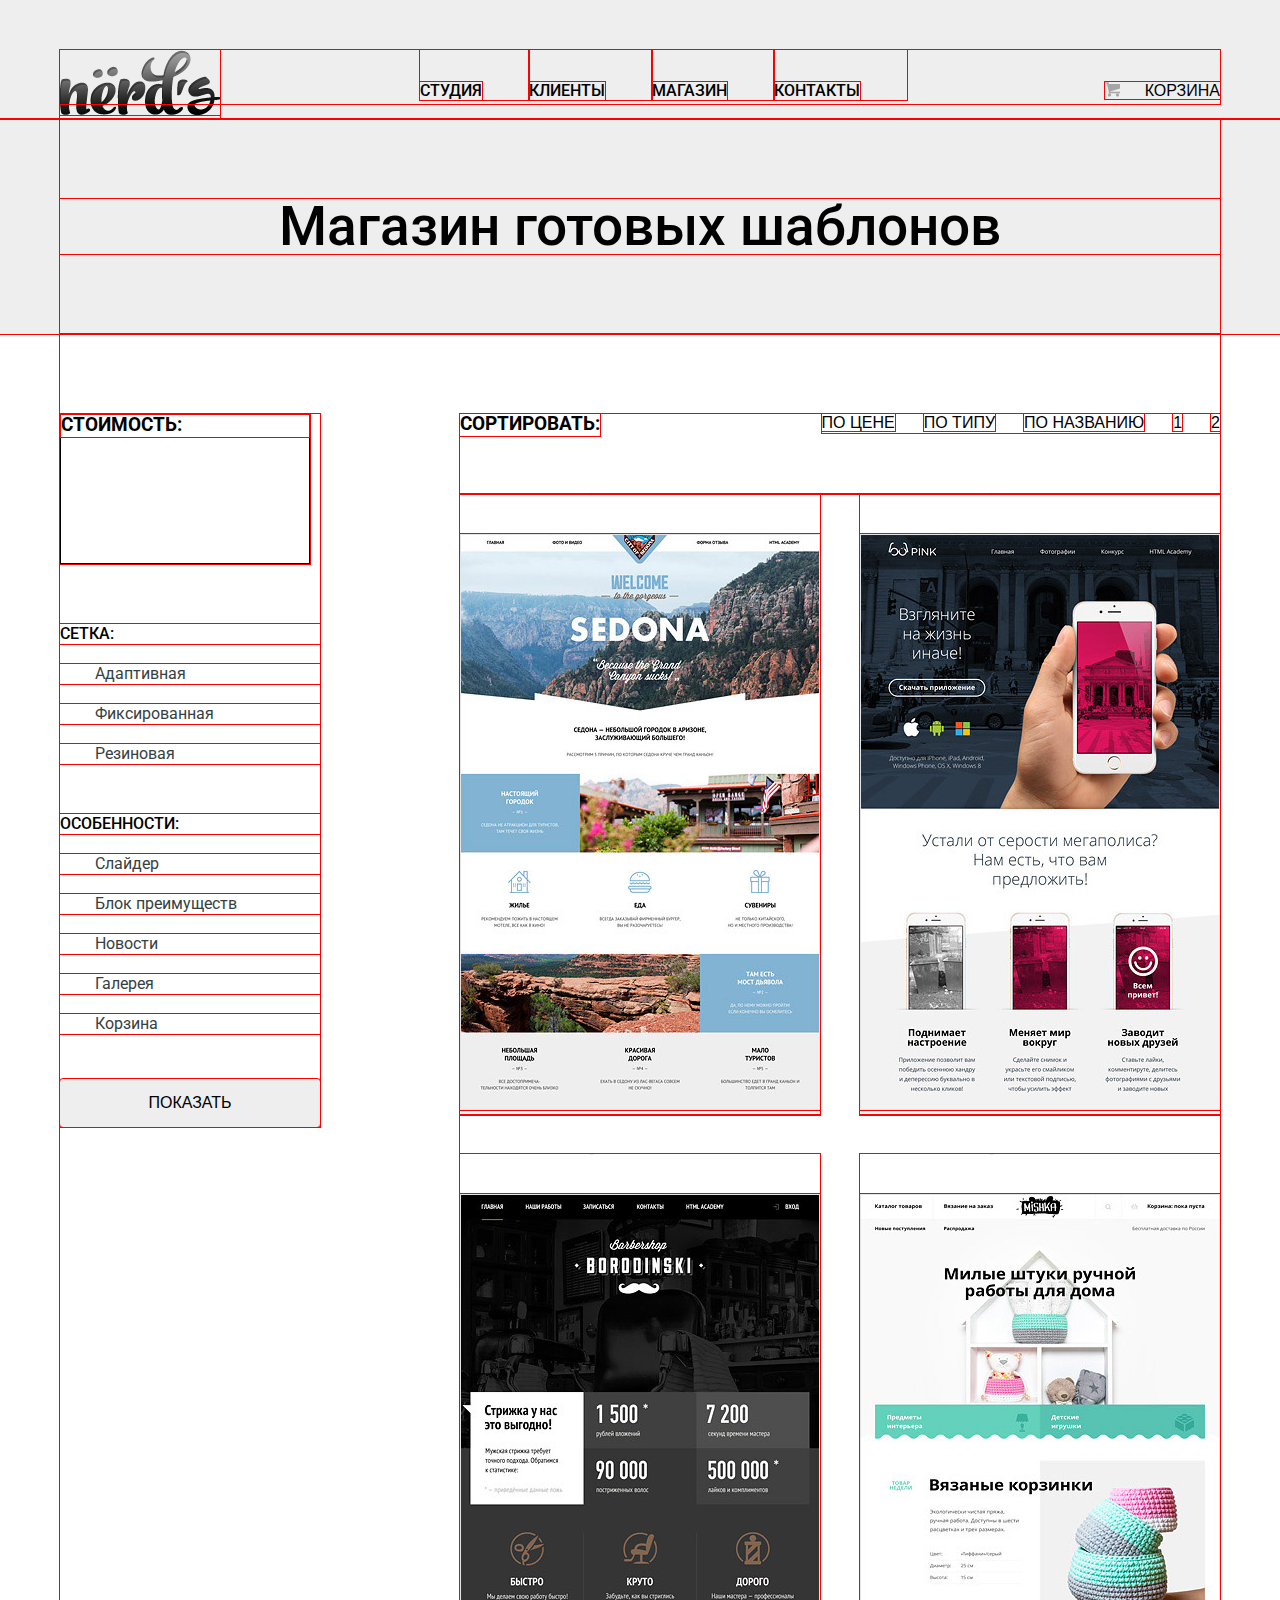
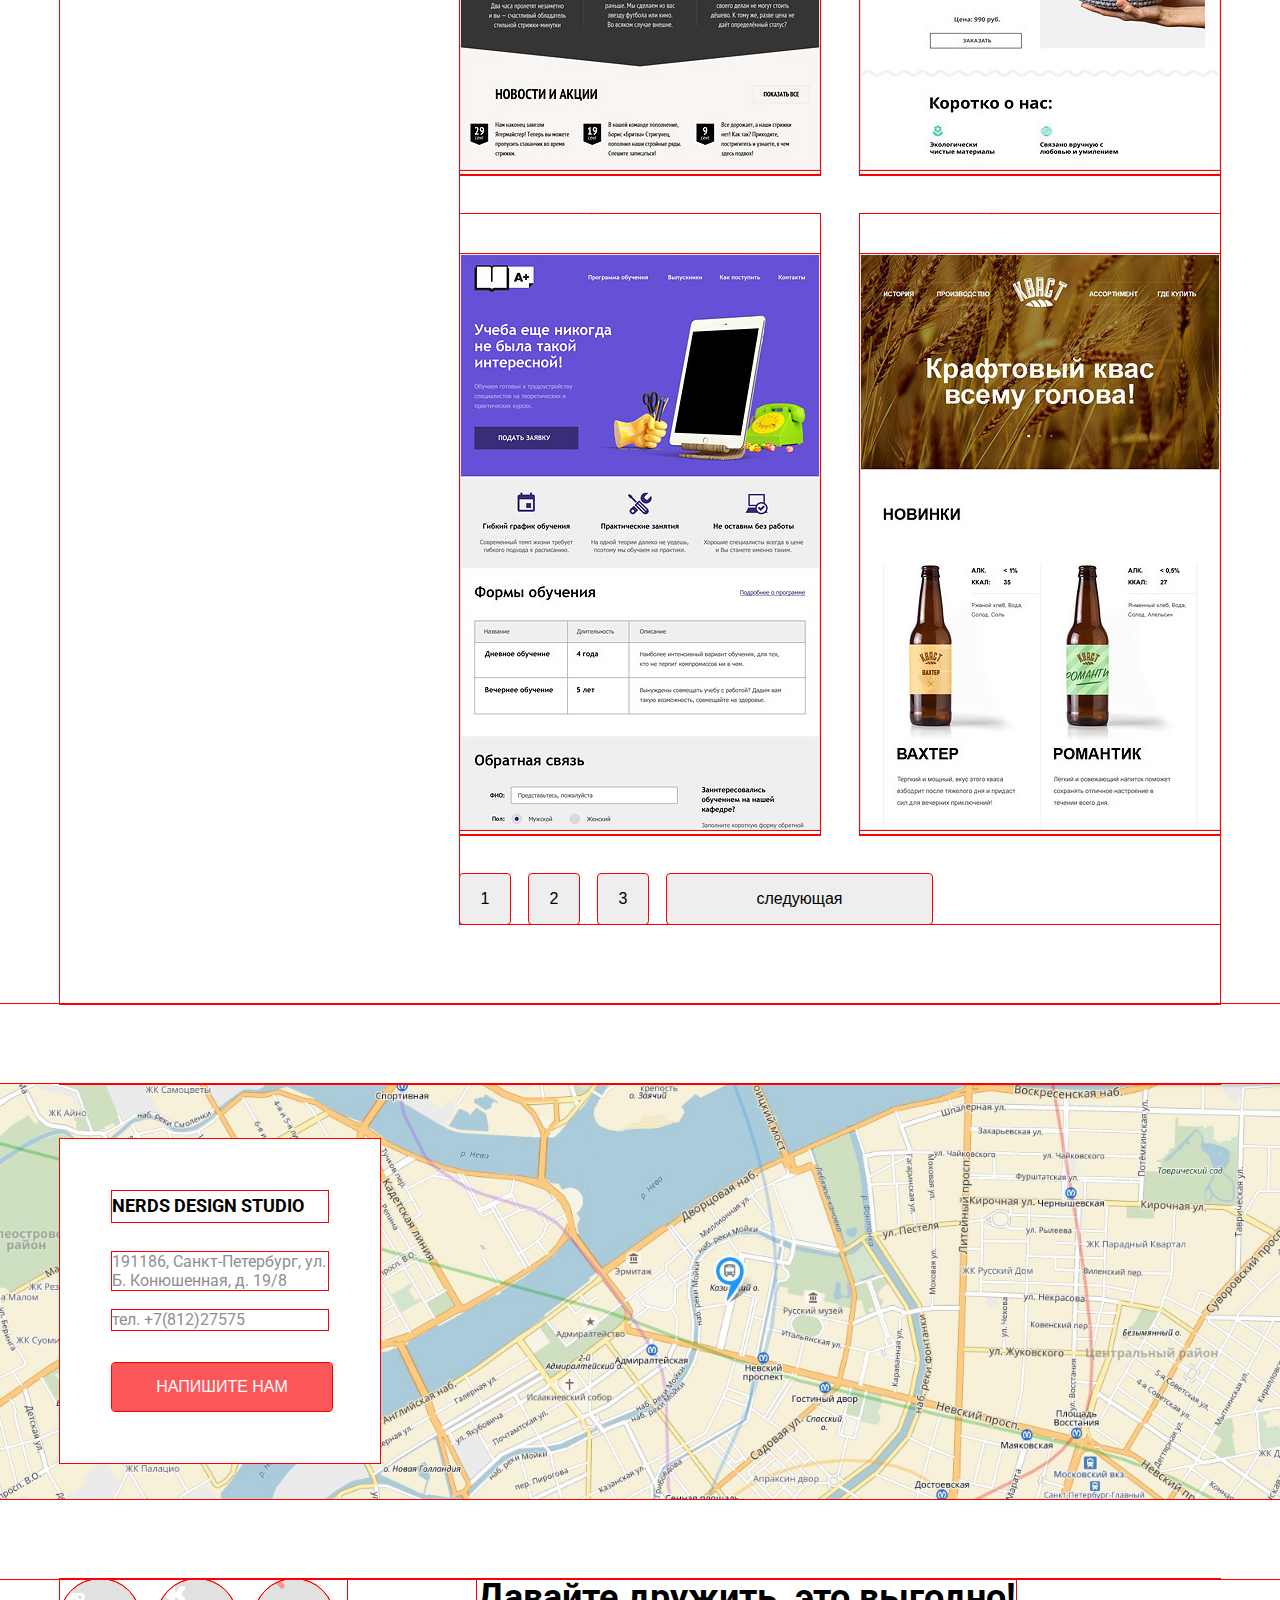
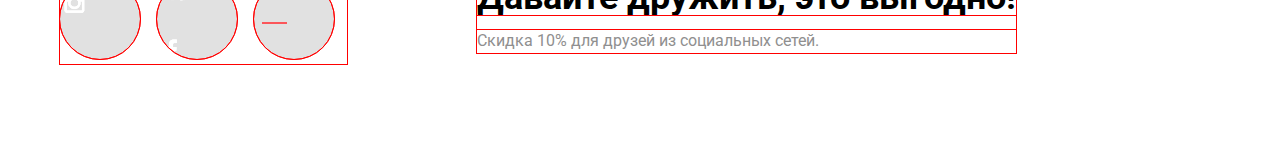
==== catalog.html @ eb80de55 "стилизовал лоты импуты" ====
<!doctype html>
<html lang="ru">
<head>
	<meta charset="UTF-8">
	<link rel="stylesheet" href="css/style.css">	
	<link href="https://fonts.googleapis.com/css?family=Roboto:400,500,700" rel="stylesheet">
	<title>каталог</title>
</head>
<body>
	<header class="bg--grey">
		<div class="container_all">
			<a href="../index.html" class="logo"><img src="img/logo.png" alt="логотип"></a>
			<nav>
				<ul>
					<li><a href="#1">студия</a>
					<li><a href="#1">клиенты</a>
					<li><a href="https://stacss.github.io/nerds-site-site/catalog">магазин</a>
					<li><a href="#1">контакты</a>
				</ul>				
			</nav>
			<button class="basket">корзина</button> <!-- Внимание тут не сработал font-width -->
		</div>
	</header>
	<main>
		<section class="bg--grey">
			<div class="container_all pad">
				<h2 class="market_h">Магазин готовых шаблонов</h2>
			</div>
		</section>
		<section class="container_all pad">
			<form class="setting">
				<div class="price">
					<h3>стоимость:</h3>
				</div>
				<div class="radio">
					<h4>сетка:</h4>
					<input type="radio" name="adaptiv" id="adap">
					<label for="adap">Адаптивная</label>
					<input type="radio" name="adaptiv" id="fixed">
					<label for="fixed">Фиксированная</label>
					<input type="radio" name="adaptiv" id="flex">
					<label for="flex">Резиновая</label>
				</div>
				<div class="checkbox">
					<h4>особенности:</h4>
					<input type="checkbox" name="Слайдер" id="slider">
						<label for="slider">Слайдер</label>
					<input type="checkbox" name="Блок преимуществ" id="block">
						<label for="block">Блок преимуществ</label>
					<input type="checkbox" name="Новости" id="news">
						<label for="news">Новости</label>
					<input type="checkbox" name="Галерея" id="gallery">
						<label for="gallery">Галерея</label>
					<input type="checkbox" name="Корзина" id="basket">
						<label for="basket">Корзина</label>
				</div>
				<button type="button">показать</button>
			</form>
			<div class="market">
				<div class="navigation">
					<h3>сортировать:</h3>
					<div>
						<button>по цене</button>
						<button>по типу</button>
						<button>по названию</button>
						<button>1</button>
						<button>2</button>
					</div>
				</div>
				<article class="lot">
					<div class="container_lot">
						<img src="img/img-sedona.jpg" alt="sedona" width="360">
						<div class="hidden">
							<h4>sedona</h4>
							<p>Информационный сайт  для туристов</p>
							<button type="button">9900 руб</button>
						</div>
					</div>
				</article>
				<article class="lot">
					<div class="container_lot">
						<img src="img/img-pink.jpg" alt="pink" width="360">
						<div class="hidden">
							<h4>pink</h4>
							<p>Продуктовый лендинг приложения для iOS и Android</p>
							<button type="button">9900 руб</button>
						</div>
					</div>
				</article>
				<article class="lot">
					<div class="container_lot">
						<img src="img/img-barbershop.jpg" alt="barber" width="360">
						<div class="hidden">
							<h4>barber</h4>
							<p>Сайт салоны красоты. Для мужчин, да.</p>
							<button type="button">9900 руб</button>
						</div>
					</div>
				</article>
				<article class="lot">
					<div class="container_lot">
						<img src="img/img-mishka.jpg" alt="mishka" width="360">
						<div class="hidden">
							<h4>mishka</h4>
							<p>Интернет-магазин  вязаных игрушек</p>
							<button type="button">9900 руб</button>
						</div>
					</div>
				</article>
				<article class="lot">
					<div class="container_lot">
						<img src="img/img-aplus.jpg" alt="aplus" width="360">
						<div class="hidden">
							<h4>aplus</h4>
							<p>Лендинг курсов повышения квалификации</p>
							<button type="button">9900 руб</button>
						</div>
					</div>					
				</article>
				<article class="lot">
					<div class="container_lot">
						<img src="img/img-kvast.jpg" alt="kvas" width="360">
						<div class="hidden">
							<h4>kvast</h4>
							<p>Промо-сайт производителя крафтового кваса</p>
							<button type="button">9900 руб</button>
						</div>
					</div>
				</article>	
				<div class="scroll">  
					<button class="btn_num">1</button>
					<button class="btn_num">2</button>
					<button class="btn_num">3</button>
					<button class="btn_num btn_next">следующая</button>
				</div> 
			</div>
			
		</section>		
		<section class="pad">
			<div class="map">
			<script type="text/javascript" charset="utf-8" async src="https://api-maps.yandex.ru/services/constructor/1.0/js/?um=constructor%3A9ed2312c40c036fbbef878f5457f4377b45874c42839d3a9cd5196a290306c5a&amp;width=100%25&amp;height=415&amp;lang=ru_RU&amp;scroll=true"></script>
				<div class="container_all">
					<div class="map_box">
						<h5>nerds design studio</h5>
						<p>191186, Санкт-Петербург,  ул. Б. Конюшенная, д. 19/8</p>
						<a href="tel:+781227575">тел. +7(812)27575</a>
						<button>напишите нам</button>
					</div>
				</div>
			</div>
		</section>
	</main>
	<footer class="container_all mar--b">
		<div class="wrapper_soc mar--b">
			<div class="social vk-icon">
				<a href="https://vk.com" target="_blank"></a>
			</div>
			<div class="social fb-icon">
				<a href="https://www.facebook.com" target="_blank"></a>
			</div>
			<div class="social insta-icon">
				<a href="https://www.instagram.com" target="_blank"></a>
			</div>
		</div>
		<div class="slogan mar--b">
			<h5>Давайте дружить, это выгодно!</h5>
			<p>Скидка 10% для друзей из социальных сетей.</p>
		</div>
	</footer>
</body>
</html>
---- css/style.css ----
/*! normalize.css v7.0.0 | MIT License | github.com/necolas/normalize.css */

/* Document
   ========================================================================== */

/**
 * 1. Correct the line height in all browsers.
 * 2. Prevent adjustments of font size after orientation changes in
 *    IE on Windows Phone and in iOS.
 */

html {
  line-height: 1.15; /* 1 */
  -ms-text-size-adjust: 100%; /* 2 */
  -webkit-text-size-adjust: 100%; /* 2 */
}

/* Sections
   ========================================================================== */

/**
 * Remove the margin in all browsers (opinionated).
 */

body {
  margin: 0;
}

/**
 * Add the correct display in IE 9-.
 */

article,
aside,
footer,
header,
nav,
section {
  display: block;
}

/**
 * Correct the font size and margin on `h1` elements within `section` and
 * `article` contexts in Chrome, Firefox, and Safari.
 */

h1 {
  font-size: 2em;
  margin: 0.67em 0;
}

/* Grouping content
   ========================================================================== */

/**
 * Add the correct display in IE 9-.
 * 1. Add the correct display in IE.
 */

figcaption,
figure,
main { /* 1 */
  display: block;
}

/**
 * Add the correct margin in IE 8.
 */

figure {
  margin: 1em 40px;
}

/**
 * 1. Add the correct box sizing in Firefox.
 * 2. Show the overflow in Edge and IE.
 */

hr {
  box-sizing: content-box; /* 1 */
  height: 0; /* 1 */
  overflow: visible; /* 2 */
}

/**
 * 1. Correct the inheritance and scaling of font size in all browsers.
 * 2. Correct the odd `em` font sizing in all browsers.
 */

pre {
  font-family: monospace, monospace; /* 1 */
  font-size: 1em; /* 2 */
}

/* Text-level semantics
   ========================================================================== */

/**
 * 1. Remove the gray background on active links in IE 10.
 * 2. Remove gaps in links underline in iOS 8+ and Safari 8+.
 */

a {
  background-color: transparent; /* 1 */
  -webkit-text-decoration-skip: objects; /* 2 */
}

/**
 * 1. Remove the bottom border in Chrome 57- and Firefox 39-.
 * 2. Add the correct text decoration in Chrome, Edge, IE, Opera, and Safari.
 */

abbr[title] {
  border-bottom: none; /* 1 */
  text-decoration: underline; /* 2 */
  text-decoration: underline dotted; /* 2 */
}

/**
 * Prevent the duplicate application of `bolder` by the next rule in Safari 6.
 */

b,
strong {
  font-weight: inherit;
}

/**
 * Add the correct font weight in Chrome, Edge, and Safari.
 */

b,
strong {
  font-weight: bolder;
}

/**
 * 1. Correct the inheritance and scaling of font size in all browsers.
 * 2. Correct the odd `em` font sizing in all browsers.
 */

code,
kbd,
samp {
  font-family: monospace, monospace; /* 1 */
  font-size: 1em; /* 2 */
}

/**
 * Add the correct font style in Android 4.3-.
 */

dfn {
  font-style: italic;
}

/**
 * Add the correct background and color in IE 9-.
 */

mark {
  background-color: #ff0;
  color: #000;
}

/**
 * Add the correct font size in all browsers.
 */

small {
  font-size: 80%;
}

/**
 * Prevent `sub` and `sup` elements from affecting the line height in
 * all browsers.
 */

sub,
sup {
  font-size: 75%;
  line-height: 0;
  position: relative;
  vertical-align: baseline;
}

sub {
  bottom: -0.25em;
}

sup {
  top: -0.5em;
}

/* Embedded content
   ========================================================================== */

/**
 * Add the correct display in IE 9-.
 */

audio,
video {
  display: inline-block;
}

/**
 * Add the correct display in iOS 4-7.
 */

audio:not([controls]) {
  display: none;
  height: 0;
}

/**
 * Remove the border on images inside links in IE 10-.
 */

img {
  border-style: none;
}

/**
 * Hide the overflow in IE.
 */

svg:not(:root) {
  overflow: hidden;
}

/* Forms
   ========================================================================== */

/**
 * 1. Change the font styles in all browsers (opinionated).
 * 2. Remove the margin in Firefox and Safari.
 */

button,
input,
optgroup,
select,
textarea {
  font-family: sans-serif; /* 1 */
  font-size: 100%; /* 1 */
  line-height: 1.15; /* 1 */
  margin: 0; /* 2 */
}

/**
 * Show the overflow in IE.
 * 1. Show the overflow in Edge.
 */

button,
input { /* 1 */
  overflow: visible;
}

/**
 * Remove the inheritance of text transform in Edge, Firefox, and IE.
 * 1. Remove the inheritance of text transform in Firefox.
 */

button,
select { /* 1 */
  text-transform: none;
}

/**
 * 1. Prevent a WebKit bug where (2) destroys native `audio` and `video`
 *    controls in Android 4.
 * 2. Correct the inability to style clickable types in iOS and Safari.
 */

button,
html [type="button"], /* 1 */
[type="reset"],
[type="submit"] {
  -webkit-appearance: button; /* 2 */
}

/**
 * Remove the inner border and padding in Firefox.
 */

button::-moz-focus-inner,
[type="button"]::-moz-focus-inner,
[type="reset"]::-moz-focus-inner,
[type="submit"]::-moz-focus-inner {
  border-style: none;
  padding: 0;
}

/**
 * Restore the focus styles unset by the previous rule.
 */

button:-moz-focusring,
[type="button"]:-moz-focusring,
[type="reset"]:-moz-focusring,
[type="submit"]:-moz-focusring {
  outline: 1px dotted ButtonText;
}

/**
 * Correct the padding in Firefox.
 */

fieldset {
  padding: 0.35em 0.75em 0.625em;
}

/**
 * 1. Correct the text wrapping in Edge and IE.
 * 2. Correct the color inheritance from `fieldset` elements in IE.
 * 3. Remove the padding so developers are not caught out when they zero out
 *    `fieldset` elements in all browsers.
 */

legend {
  box-sizing: border-box; /* 1 */
  color: inherit; /* 2 */
  display: table; /* 1 */
  max-width: 100%; /* 1 */
  padding: 0; /* 3 */
  white-space: normal; /* 1 */
}

/**
 * 1. Add the correct display in IE 9-.
 * 2. Add the correct vertical alignment in Chrome, Firefox, and Opera.
 */

progress {
  display: inline-block; /* 1 */
  vertical-align: baseline; /* 2 */
}

/**
 * Remove the default vertical scrollbar in IE.
 */

textarea {
  overflow: auto;
}

/**
 * 1. Add the correct box sizing in IE 10-.
 * 2. Remove the padding in IE 10-.
 */

[type="checkbox"],
[type="radio"] {
  box-sizing: border-box; /* 1 */
  padding: 0; /* 2 */
}

/**
 * Correct the cursor style of increment and decrement buttons in Chrome.
 */

[type="number"]::-webkit-inner-spin-button,
[type="number"]::-webkit-outer-spin-button {
  height: auto;
}

/**
 * 1. Correct the odd appearance in Chrome and Safari.
 * 2. Correct the outline style in Safari.
 */

[type="search"] {
  -webkit-appearance: textfield; /* 1 */
  outline-offset: -2px; /* 2 */
}

/**
 * Remove the inner padding and cancel buttons in Chrome and Safari on macOS.
 */

[type="search"]::-webkit-search-cancel-button,
[type="search"]::-webkit-search-decoration {
  -webkit-appearance: none;
}

/**
 * 1. Correct the inability to style clickable types in iOS and Safari.
 * 2. Change font properties to `inherit` in Safari.
 */

::-webkit-file-upload-button {
  -webkit-appearance: button; /* 1 */
  font: inherit; /* 2 */
}

/* Interactive
   ========================================================================== */

/*
 * Add the correct display in IE 9-.
 * 1. Add the correct display in Edge, IE, and Firefox.
 */

details, /* 1 */
menu {
  display: block;
}

/*
 * Add the correct display in all browsers.
 */

summary {
  display: list-item;
}

/* Scripting
   ========================================================================== */

/**
 * Add the correct display in IE 9-.
 */

canvas {
  display: inline-block;
}

/**
 * Add the correct display in IE.
 */

template {
  display: none;
}

/* Hidden
   ========================================================================== */

/**
 * Add the correct display in IE 10-.
 */

[hidden] {
  display: none;
}
* {
	margin: 0;
	padding: 0;
	font-family: 'Roboto', sans-serif;
	box-sizing: border-box;
	outline: 1px solid red ;
	}
body {
	width: 100%;
}
ul {
	float: left;
	display: block;
}
ul li {
	display: inline-block;
	list-style-type: none;
	vertical-align: top;
}
ul a {
	text-decoration: none;
	color: #000000;
}
ul a:hover {
	color: #fb565a;
}
ul a:active {
	color: #a6a6a6;
}
nav {
	display: inline-block;
	position: relative;
	margin-left: 200px;
}
nav a {
	vertical-align: top;
	text-decoration: none;
	color: #000000;
	margin-top: 32px;
	margin-right: 47px;
	text-transform: uppercase;
	line-height: 1.1;
	font-weight: 500;
}
nav a:hover {
	color: #fb565a;
}
nav:after {
	content: "";
	display: table;
	clear: both;
}
nav a:active {
	color: #a6a6a6;
}
.basket:hover {
	color: #fb565a;
}
.basket:active {
	color: #a6a6a6;
}

nav a {
	display: inline-block;
}
.basket {
	display: inline-block;
	float: right;
	text-align: right;
	width: 115px;
	height: 17px;
	color: #000000;
	margin-top: 32px;
	font-size: 16px;
	font-weight: 500;
	text-transform: uppercase;
	line-height: 1.1;
	background: none;
	border: none;
	background-image: url(../img/cart-icon.png);
	background-repeat: no-repeat;
	background-position: 0 0;
}
.logo {
	display: block;
	float: left;
	width: 160px;
}
li {
	display: block;
	text-transform: uppercase;
	line-height: 1.875;
	font-weight: 500;
}
.bg--grey {
	background-color: #eeeeee;
}
header {
	padding-top: 50px;
}
header img {
	margin-right: 200px;
}
header img:hover {
	opacity: 0.80;
}
header img:active {
	opacity: 0.30;
}

header:after {
	content: "";
	display: table;
	clear: both;
}
section:after {
	content: "";
	display: table;
	clear: both;
}
.container_all {
	width: 1160px;
	margin: 0 auto;
}
.sliders {
	position: relative;
	min-height: 430px;
}
.sliders h2 {
	display: block;
	padding-top: 50px;
	padding-bottom: 27px;
	color: black;
	line-height: 1.1;
	font-weight: 500;
	font-size: 55px;
}
.sliders p {
	color: black;
	line-height: 1.5;
	font-weight: 400;
	font-size: 16px;
}

.sliders button {
	display: block;
	margin-top: 45px;
	width: 238px;
	height: 48px;
	color: white;
	font-size: 16px;
	line-height: 1.125;
	font-weight: 500;
	text-transform: uppercase;
	background-color: #fb565a;
	border: 1px solid #fb565a;
	-webkit-border-radius: 3px;
	-moz-border-radius: 3px;
	border-radius: 3px;
}
.sliders button:hover {
	background-color: #e74246;
}
.sliders button:active {
	background-color: #d7373b;
}
.clider_select > input{
	position: absolute;
	left: 50%;
	bottom: 80px;
}
.box_work {
	width: 300px;
	min-height: 350px;
	margin: 0 100px 0 0;
}
.box_work>h3 {
	display: block;
	margin-top: 30px;
	margin-bottom: 30px;
	text-transform: uppercase;
	line-height: 1.2;
	font-weight: 700;
}
.box_work > p {
	line-height: 1.5;
	color: #283136;
	font-weight: 400;	
}
.box_work:nth-child(3n+3) {
	margin: 0px;
}
.btn {
	width: 158px;
	height: 48px;
	margin-top: 40px;
	color: white;
	text-transform: uppercase;
	font-size: 16px;
	line-height: 1.2;
	font-weight: 500;
	border: 1px solid #000;
	-webkit-border-radius: 3px;
	-moz-border-radius: 3px;
	border-radius: 3px;
	-webkit-appearance: none;
	-moz-appearance: none;
	appearance: none;
}
.red {
	background-color: #fb565a;
	border-color: #fb565a;
}
.red:hover {
	background-color: #e74246;
	color: white;
	border-color: #e74246;
}
.red:active {
	background-color: #d7373b;
	color: #e06366;
	border-color: #d7373b;
}
.green {
	background-color: #00ca74;
	border-color: #00ca74;
}
.green:hover {
	background-color: #00bc6c;
	color: white;
	border-color: #00bc6c;
}
.green:active {
	background-color: #00aa62;
	color: #4dc491;
	border-color: #00aa62;
}
.yellow {
	background-color: #efc84a;
	border-color: #efc84a;
}
.yellow:hover {
	background-color: #eab534;
	color: white;
	border-color: #eab534;
}
.yellow:active {
	background-color: #e5a722;
	color: #ecc060;
	border-color: #e5a722;
}

.box_work {
	float: left;
}
.wrapper {
	border-top: 3px solid #eeeeee;
	border-bottom: 3px solid #eeeeee;
}
.studio {
	width: 680px;
	height: auto;
	float: left;
	margin-right: 60px;
}
.studio h2 {
	display: block;
	margin-bottom: 40px;
	font-size: 45px;
	line-height: 1;
	font-weight: 500;
	color: #000000;
}
.studio p {
	display: block;
	margin-bottom: 50px;
	font-size: 16px;
	line-height: 2;
	font-weight: 400;
}
.studio strong {
	display: block;
	font-size: 16px;
	line-height: 2;
	font-weight: 500;
	text-transform: uppercase;
}
.studio ul{
	font-weight: 400;
}
.studio ul li {
	display: block;
	font-weight: 400;
	text-transform: none;
	line-height: 2;
	list-style-type: none;
}
.market {
	width: 760px;
	float: right;
}
.statistics > img {
	display: block;
	margin: 0 auto;
}
.statistics strong {
	display: block;
	margin: 40px auto 55px auto;
	text-transform: uppercase;
	font-size: 16px;
	font-weight: 700;
	text-align: center;
}
.statistics {
	width: 360px;
	float: left;
	margin-left: 60px;
}
.statistics:after {
	content: "";
	display: table;
	clear: both;
}
.percent {
	margin: 0 auto;
}
.percent > div {
	width: 100px;
	float: left;
	margin: 0 20px 0 0;
}
.percent > div > strong {
	text-align: left;
	margin-bottom: 40px;
	font-size: 45px;
	line-height: 1;
	font-weight: 700;
}
.percent span {
    font-size: 30px;
    vertical-align: top;
    line-height: 1;
}
.log_pad {
		padding: 50px 0 50px 0;
}
.pad {
	padding: 80px 0 80px 0;
}
.padding-bottom {
	padding: 15px 0 0 0;
}
.map {
	position: relative;
	width: 100%;
	height: 415px;
	background: url(../img/map.jpg) 0 0 no-repeat;
	-webkit-background-size: auto;
	background-size: 100%;
}
.map_box {
	position: absolute;
	top: 55px;
	width: 320px;
	height: auto;
	z-index: 10;
	padding: 52px 52px 52px 52px;
	background-color: #ffffff;
}
.map_box h5 {
	display: block;
	margin-bottom: 30px;
	font-size: 18px;
	text-transform: uppercase;
	font-weight: 700;
	line-height: 1.7;
	font-weight: 700;
	
}
.map_box p {
	font-size: 16px;
	color: #8f8f8f;
	line-height: 1.2;
	font-weight: 400;
	margin-bottom: 20px;
}
.map_box a {
	display: block;
	text-decoration: none;
	font-size: 16px;
	color: #8f8f8f;
	line-height: 1.2;
	font-weight: 400;
	margin-bottom: 33px;
}
.map_box > button {
	display: block;
	width: 220px;
	height: 48px;
	color: white;
	font-size: 16px;
	line-height: 1.125;
	font-weight: 500;
	text-transform: uppercase;
	background-color: #fb565a;
	border: 1px solid #fb565a;
	-webkit-border-radius: 3px;
	-moz-border-radius: 3px;
	border-radius: 3px;
}
.map_box button:hover {
	background-color: #e74246;
}
.map_box button:active {
	background-color: #d7373b;
}
.social {
	display: inline-block;
	width: 80px;
	height: 80px;
	-webkit-border-radius: 50%;
	-moz-border-radius: 50%;
	border-radius: 50%;
	background-color: #e1e1e1;
	margin-right: 13px;
	background-image: url(../img/sprites.png);
}
.social:active {
	background-image: none;
	background-color: #d7373b;
}
.vk-icon{
	background-position: -11px -207px ;
}
.vk-icon > a {
	display: block;
	width: 100%;
	height: 100%;
	-webkit-border-radius: 50%;
	-moz-border-radius: 50%;
	border-radius: 50%;
	background-image: url(../img/sprites.png);
	background-position: -11px -207px ;
}
.vk-icon > a:hover {
	background-color: #e74246;
}
.vk-icon > a:active {
	background-color: #d7373b;
	opacity: 0.2;
}
.fb-icon{
	background-position: -11px -110px ;
}
.fb-icon > a {
	
	display: block;
	width: 100%;
	height: 100%;
	-webkit-border-radius: 50%;
	-moz-border-radius: 50%;
	border-radius: 50%;
	background-image: url(../img/sprites.png);
	background-position: -11px -110px ;
}
.fb-icon > a:hover {
	background-color: #e74246;
}
.fb-icon > a:active {
	background-color: #d7373b;
	opacity: 0.2;
}
.insta-icon{
	background-position: -5px -507px ;
}
.insta-icon > a {
	display: block;
	width: 100%;
	height: 100%;
	-webkit-border-radius: 50%;
	-moz-border-radius: 50%;
	border-radius: 50%;
	background-image: url(../img/sprites.png);
	background-position: -5px -507px ;
}
.insta-icon > a:hover {
	background-color: #e74246;
}
.insta-icon > a:active {
	background-color: #d7373b;
	opacity: 0.2;
}
.wrapper_soc {
	float: left;
}
.slogan {
	margin-left: 130px;
	float: left;
}
.slogan > h5{
	display: block;
	margin-bottom: 15px;
	font-size: 36px;
	font-weight: 700;
	line-height: 1;
	font-weight: 700;
}
.slogan > p {
	font-size: 16px;
	color: #8f8f8f;
	line-height: 1.4;
	font-weight: 400;	
}
.brd--b {
	border-bottom: 2px solid #eeeeee;
}
.wraper_akademy {
	width: 277px;
	height: 87px;
	display: inline-block;
	margin: 0 auto;
	border-right: 2px solid #eeeeee;
}
.container_all > .wraper_akademy:nth-child(even) {
	border-right: none;
}
.wraper_pink {
	width: 297px;
	height: 87px;
	display: inline-block;
	margin: 0 auto;
	border-right: 2px solid #eeeeee;
}
.logo_akademy {
	
}
.logo_akademy > a {
	display: block;
	width: 199px;
	height: 68px;
	margin: 10px auto;
	background: url(../img/sprites.png) no-repeat;
	background-position: -227px -213px ;
}
.logo_akademy > a:hover {
	background-position: -226px -22px ;
}
.logo_akademy > a:active {
	background-position: -227px -118px ;
}
.logo_borodinsky {
	
}
.logo_borodinsky > a {
	display: block;
	width: 209px;
	height: 87px;
	margin: 0 auto;
	background: url(../img/sprites.png) no-repeat;
	background-position: -367px -560px ;
}
.logo_borodinsky > a:hover {
	background-position: -620px -459px ;
}
.logo_borodinsky > a:active {
	background-position: -623px -557px ;
}

.logo_pink {
	
		
}
.logo_pink > a {
	display: block;
	width: 185px;
	height: 52px;
	margin: 17px auto;
	background: url(../img/sprites.png) no-repeat;
	background-position: -454px -375px ;
}
.logo_pink > a:hover {
	background-position: -458px -172px ;
}
.logo_pink > a:active {
	background-position: -455px -271px ;
}
.logo_mishka {
	
}
.logo_mishka > a {
	display: block;
	width: 173px;
	height: 84px;
	margin: 2px auto;
	background: url(../img/sprites.png) no-repeat;
	background-position: -671px -363px ;
}
.logo_mishka > a:hover {
	background-position: -666px -158px ;
}
.logo_mishka > a:active {
	background-position: -667px -262px ;
}

.mar--b {
	margin-bottom: 80px;
}
.market_h {
	display: block;
	margin: 0 auto;
	text-align: center;
	font-size: 55px;
	line-height: 1;
	font-weight: 500;
}
.setting {
	display: block;
	float: left;
	width: 260px;
	margin-right: 140px;
	
}
.setting , .navigation h3 {
	text-transform: uppercase;
	text-align: left;
}
.price {
	width: 250px;
	height: 150px;
	box-sizing: border box;
	border: 1px solid black;
}
.radio {
	margin-top: 60px;
}
.radio h4 {
	display: block;
	font-size: 16px;
	font-weight: 500;
	line-height: 1.25;
	margin-bottom: 20px;
}
.checkbox h4 {
	display: block;
	font-size: 16px;
	font-weight: 500;
	line-height: 1.25;
	margin-bottom: 20px;
	margin-top: 50px;
}
.radio label {
	display: block;
	position: relative;
	margin-bottom: 20px;
	font-size: 16px;
	font-weight: 400;
	line-height: 1.25;
	color: #363f43;
	text-transform: none;
	padding-left: 35px;
}
.radio label:before {
	content: '';
	position: absolute;
	top: -2px;
	left: 0;
	width: 25px;
	height: 25px;
	background: url(../img/sprites.png) no-repeat;
	background-position: -236px -438px ;	
}
.radio label:hover:before {
	background-position: -235px -335px ;
}
/* стили включения радио V */
.radio input:checked + label:before {
	background-position: -138px -587px ;
}
.radio input:checked + label:hover:before {
	background-position: -137px -489px ;
}

/* стили включения радио ^ */
.checkbox label {
	display: block;
	position: relative;
	font-size: 16px;
	font-weight: 400;
	line-height: 1.25;
	color: #363f43;
	text-transform: none;
	margin-bottom: 20px;
	padding-left: 35px;
}
.setting > button {
	display: block;
	margin-top: 45px;
	width: 260px;
	height: 48px;
	color: black;
	font-size: 16px;
	line-height: 1.125;
	font-weight: 500;
	text-transform: uppercase;
	background-color: #eeeeee;
	border: 1px solid #eeeeee;
	-webkit-border-radius: 3px;
	-moz-border-radius: 3px;
	border-radius: 3px;
}
.setting > button:hover {
	background-color: #dfdfdf;
}
.setting > button:active {
	background-color: #d5d5d5;
	color: #959595;
}

.checkbox label:before {
	content: '';
	position: absolute;
	top: -3px;
	left: 0;
	width: 27px;
	height: 23px;
	background: url(../img/sprites.png) no-repeat;
	background-position: -137px -438px ;	
}
.checkbox label:hover:before {
	background-position: -138px -338px ;
}
.checkbox input:checked + label:before {
	background-position: -137px -289px ;
}
.checkbox input:checked + label:hover:before {
	background-position: -137px -189px ;
}
form input {
	display: none;
}
.navigation {
	height: 80px;
}
.navigation h3 {
	float: left;
}
.navigation > div {
	float: right;
}
.navigation button {
	display: inline-block;
	margin-right: 25px;
	text-decoration: none;
	font-size: 14px;
	text-transform: uppercase;
	line-height: 1.3;
	font-weight: 400;
	color: #b2b2b2;	
	height: 17px;
	color: #000000;
	font-size: 16px;
	font-weight: 500;
	text-transform: uppercase;
	line-height: 1.1;
	background: none;
	border: none;
}
.navigation button:nth-child(5) {
	margin-right: 0px;
}
.lot {
	position: relative;
	float: left;
	vertical-align: top;
	width: 360px;
	min-height: 620px;
	background: url(../img/sprites.png) no-repeat;
	background-position: -485px -74px ;
	margin-bottom: 40px;
}
.lot:after {
	content: "";
	display: table;
	clear: both;
}
.container_lot {
	position: relative;
	top: 40px;
	overflow: hidden;
}
.lot .container_lot > img {
	-webkit-transition: all 0.3s ease-out;
	-moz-transition: all 0.3s ease-out;
	-ms-transition: all 0.3s ease-out;
	-o-transition: all 0.3s ease-out;
	transition: all 0.3s ease-out;
}
.lot:hover {
	background-position: -486px -13px ;
	box-shadow: 0 6px 10px rgba(0,0,0,0.5);
}
.lot:hover > .container_lot > .hidden {
	display: block;
	z-index: 6;
}
.lot:hover > .container_lot img {
	-webkit-transform: scale(1.1);
	-moz-transform: scale(1.1);
	-ms-transform: scale(1.1);
	-o-transform: scale(1.1);
	transform: scale(1.1);
}
.market .lot:nth-child(even) {
	margin-right: 40px;
}
/* .mar--r {
	margin-right: 40px; 
} */
.scroll {
	display: block;
}
.btn_num {
	width: 50px;
	height: 50px;
	background-color: #eeeeee;
	border: none;
	margin-right: 15px;
	-webkit-border-radius: 3px;
	-moz-border-radius: 3px;
	border-radius: 3px;
}
.btn_next {
	width: 265px;
}
.hidden {
	position: absolute;
	bottom: 0px;
	width: 360px;
	background-color: #eeeeee;
	display: none;
	vertical-align: bottom;
	padding: 40px 0;;
}
.hidden h4 {
	display: block;
	text-transform: uppercase;
	font-size: 18px;
	font-weight: 500;
	text-align: center;
	line-height: 1.7;
	color: black;
	margin-bottom: 25px;
}
.hidden p {
	font-size: 16px;
	line-height: 1.2;
	font-weight: 400;
	text-align: center;
	color: #666666;
	margin-bottom: 30px;
}
.hidden button {
	display: block;
	margin: 0 auto;
	width: 200px;
	height: 50px;
	border: none;
	background-color: #fb565a;
	color: white;
	font-size: 16px;
	line-height: 1.2;
	font-weight: 500;	
}
.hidden button:hover {
	background-color: #e74246;
}
.hidden button:active {
	background-color: #d7373b;
}
.slider {
	width: 100%;
}
.slider div {
	float: left;
	width: 380px;
}
.slider > img {
	display: block;
	float: left;
	margin-left: 50px;
}
#slide2,  #slide3 {
	display: none;
}
/* .slider {
	display: none;
}
.slider:nth-child(2) {
	display: block;
}
.one:nth-child(1):checked ~ .slider:nth-child(1) {
	display: block;
	
}
.one:nth-child(2):checked ~ .slider:nth-child(2) {
	display: block;	

}
.one:nth-child(3):checked ~ .slider:nth-child(3) {
	display: block;	
} */
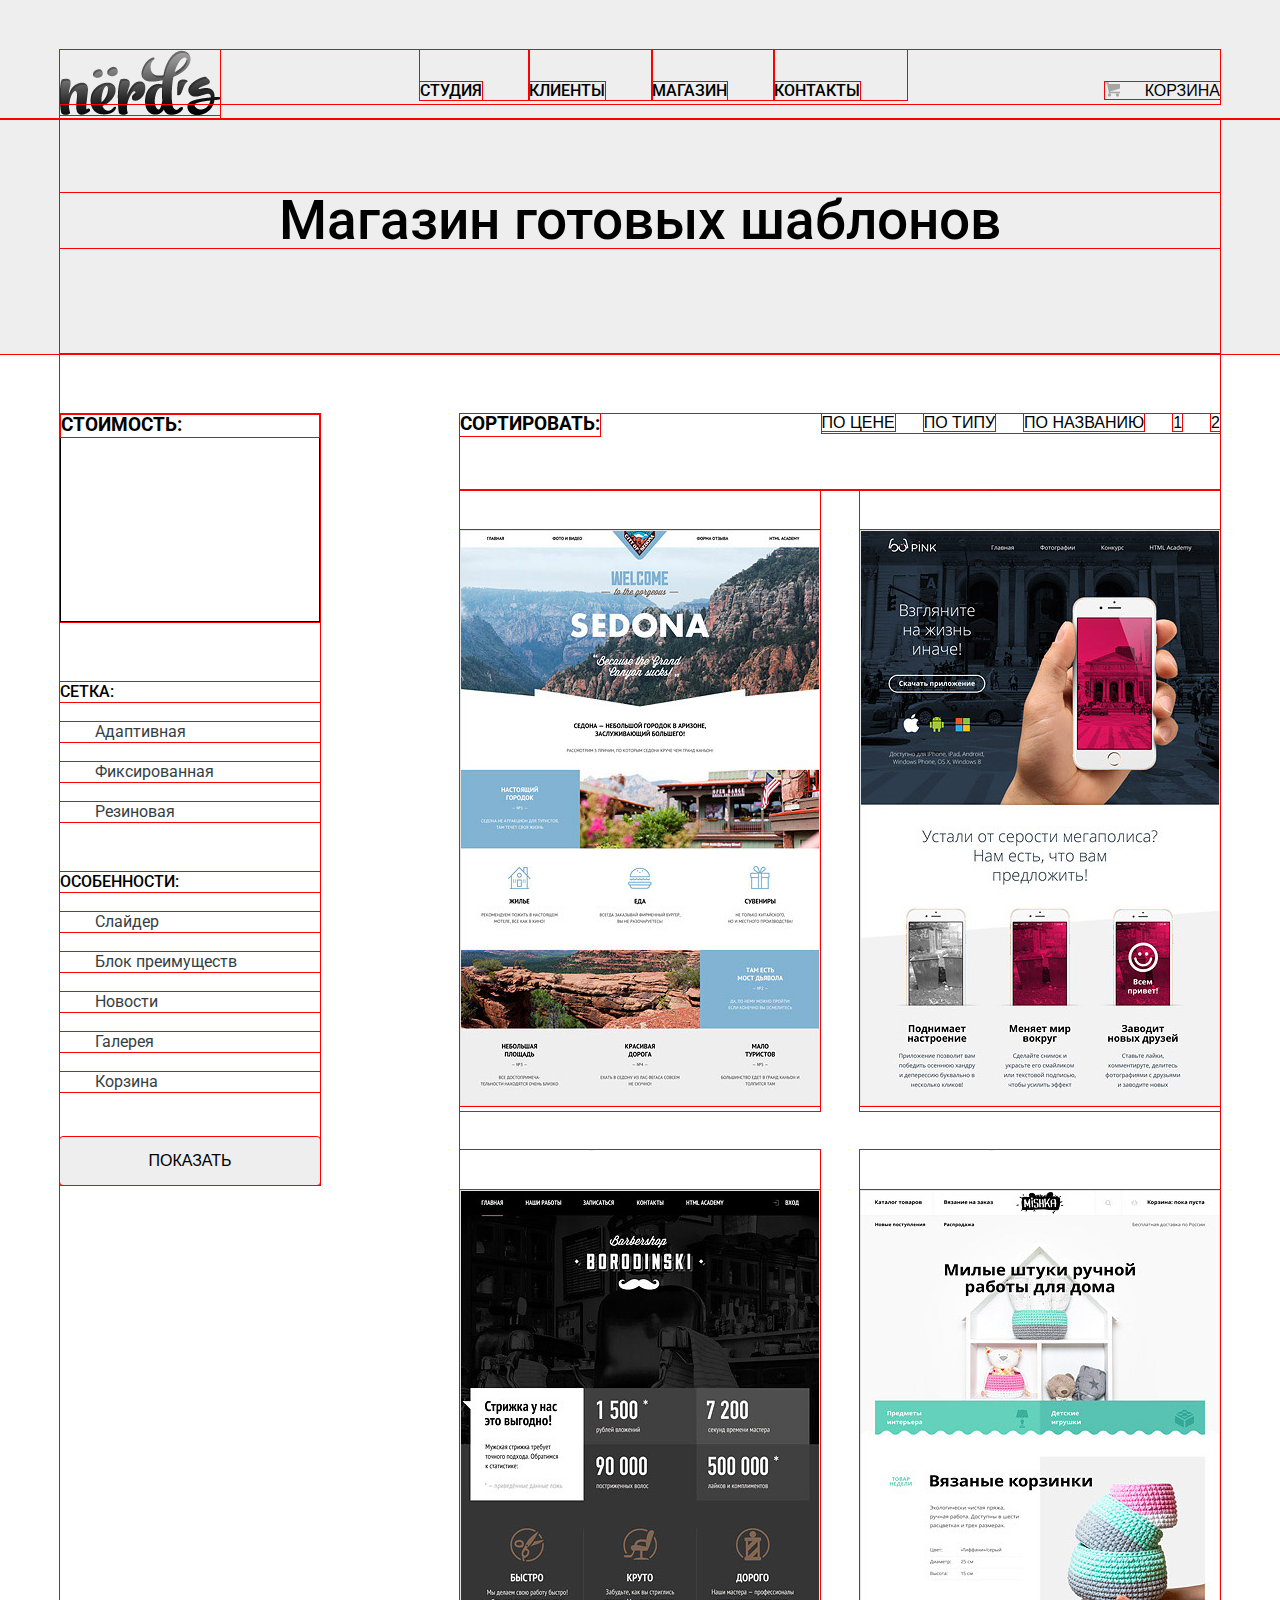
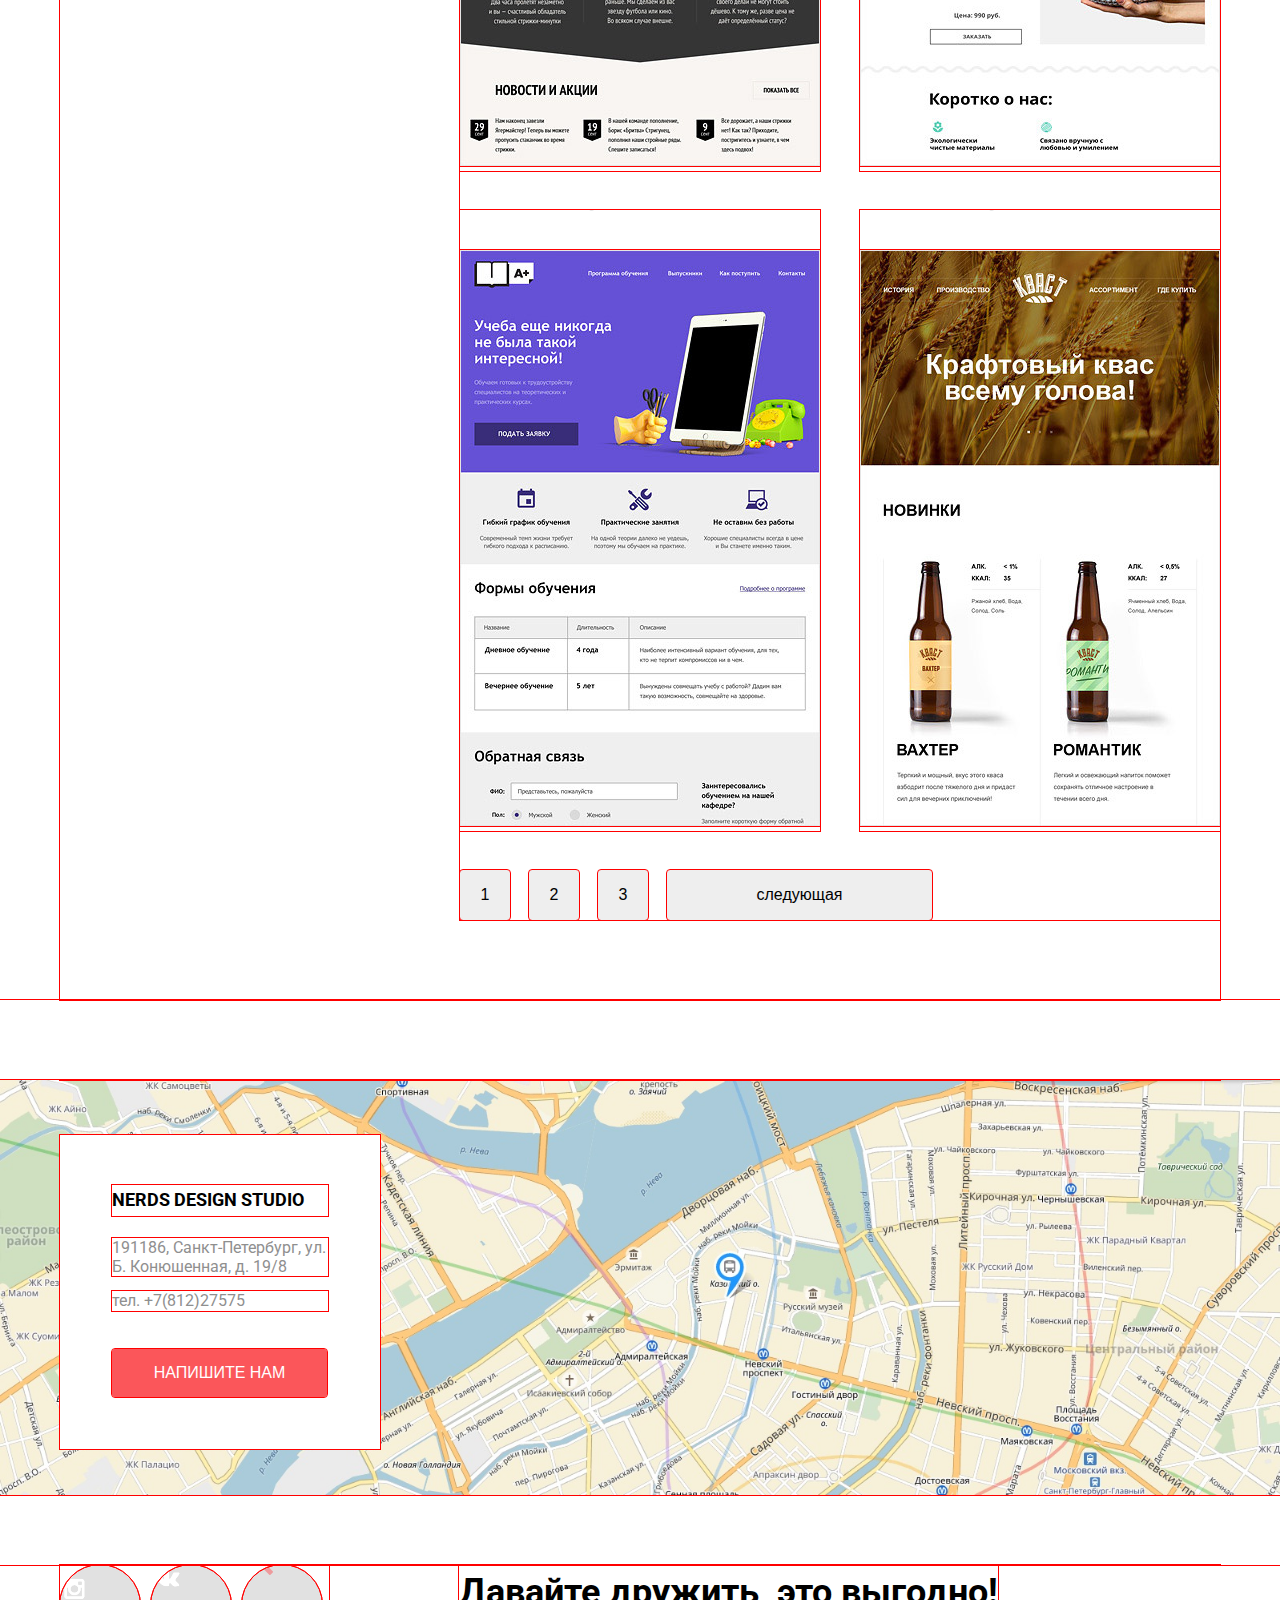
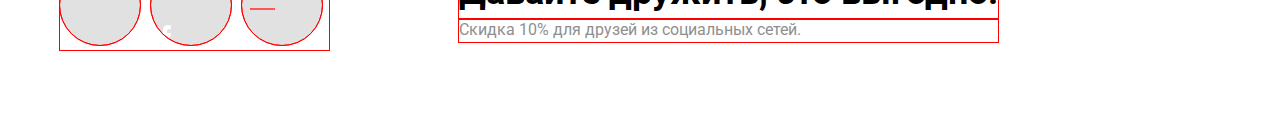
==== commit c66cab7b: "добавил ява которая не пашеть матьее" ====
--- a/catalog.html
+++ b/catalog.html
@@ -23,11 +23,11 @@
 	</header>
 	<main>
 		<section class="bg--grey">
-			<div class="container_all pad">
+			<div class="container_all pad_head_catalog">
 				<h2 class="market_h">Магазин готовых шаблонов</h2>
 			</div>
 		</section>
-		<section class="container_all pad">
+		<section class="container_all pad_market">
 			<form class="setting">
 				<div class="price">
 					<h3>стоимость:</h3>
--- a/css/style.css
+++ b/css/style.css
@@ -571,7 +571,7 @@
 }
 .sliders {
 	position: relative;
-	min-height: 430px;
+	min-height: 413px;
 }
 .sliders h2 {
 	display: block;
@@ -591,7 +591,7 @@
 
 .sliders button {
 	display: block;
-	margin-top: 45px;
+	margin-top: 39px;
 	width: 238px;
 	height: 48px;
 	color: white;
@@ -623,11 +623,12 @@
 }
 .box_work>h3 {
 	display: block;
-	margin-top: 30px;
-	margin-bottom: 30px;
+	margin-top: 20px;
+	margin-bottom: 20px;
 	text-transform: uppercase;
 	line-height: 1.2;
 	font-weight: 700;
+	font-size: 24px;
 }
 .box_work > p {
 	line-height: 1.5;
@@ -640,7 +641,7 @@
 .btn {
 	width: 158px;
 	height: 48px;
-	margin-top: 40px;
+	margin-top: 30px;
 	color: white;
 	text-transform: uppercase;
 	font-size: 16px;
@@ -712,7 +713,7 @@
 }
 .studio h2 {
 	display: block;
-	margin-bottom: 40px;
+	margin: 34px 0 30px 0;
 	font-size: 45px;
 	line-height: 1;
 	font-weight: 500;
@@ -720,13 +721,14 @@
 }
 .studio p {
 	display: block;
-	margin-bottom: 50px;
-	font-size: 16px;
-	line-height: 2;
+	margin-bottom: 36px;
+	font-size: 16px;
+	line-height: 1.6;
 	font-weight: 400;
 }
 .studio strong {
 	display: block;
+	margin-bottom: 5px;
 	font-size: 16px;
 	line-height: 2;
 	font-weight: 500;
@@ -737,10 +739,21 @@
 }
 .studio ul li {
 	display: block;
+	position: relative;
+	padding-left: 36px;
 	font-weight: 400;
 	text-transform: none;
-	line-height: 2;
+	line-height: 3.1;
 	list-style-type: none;
+}
+.studio ul li:before {
+	content: "";
+	position: absolute;
+	width: 27px;
+	height: 3px;
+	background-color: #fb565a;
+	top: 25px;
+	left: 1px;
 }
 .market {
 	width: 760px;
@@ -752,7 +765,7 @@
 }
 .statistics strong {
 	display: block;
-	margin: 40px auto 55px auto;
+	margin: 38px auto 5px auto;
 	text-transform: uppercase;
 	font-size: 16px;
 	font-weight: 700;
@@ -778,24 +791,47 @@
 }
 .percent > div > strong {
 	text-align: left;
-	margin-bottom: 40px;
+	margin-bottom: 22px;
 	font-size: 45px;
 	line-height: 1;
 	font-weight: 700;
 }
-.percent span {
+.statistics span {
     font-size: 30px;
     vertical-align: top;
     line-height: 1;
 }
+.percent:after {
+	content: "";
+	display: table;
+	clear: both;
+}
 .log_pad {
-		padding: 50px 0 50px 0;
+	padding: 48px 0 42px 0;
 }
 .pad {
 	padding: 80px 0 80px 0;
 }
+.pad {
+	padding: 80px 0 70px 0;
+}
+.pad_2{
+	padding: 44px 0 60px 0;
+}
+.pad_map {
+	padding: 80px 0 0 0;
+}
+.pad_foot {
+	padding: 70px 0 80px 0;
+}
+.pad_head_catalog {
+	padding: 74px 0 106px 0;
+}
 .padding-bottom {
 	padding: 15px 0 0 0;
+}
+.pad_market {
+	padding: 60px 0 80px 0;
 }
 .map {
 	position: relative;
@@ -811,12 +847,12 @@
 	width: 320px;
 	height: auto;
 	z-index: 10;
-	padding: 52px 52px 52px 52px;
+	padding: 50px 52px 52px 52px;
 	background-color: #ffffff;
 }
 .map_box h5 {
 	display: block;
-	margin-bottom: 30px;
+	margin-bottom: 22px;
 	font-size: 18px;
 	text-transform: uppercase;
 	font-weight: 700;
@@ -829,7 +865,7 @@
 	color: #8f8f8f;
 	line-height: 1.2;
 	font-weight: 400;
-	margin-bottom: 20px;
+	margin-bottom: 15px;
 }
 .map_box a {
 	display: block;
@@ -838,11 +874,11 @@
 	color: #8f8f8f;
 	line-height: 1.2;
 	font-weight: 400;
-	margin-bottom: 33px;
+	margin-bottom: 38px;
 }
 .map_box > button {
 	display: block;
-	width: 220px;
+	width: 215px;
 	height: 48px;
 	color: white;
 	font-size: 16px;
@@ -869,7 +905,7 @@
 	-moz-border-radius: 50%;
 	border-radius: 50%;
 	background-color: #e1e1e1;
-	margin-right: 13px;
+	margin-right: 7px;
 	background-image: url(../img/sprites.png);
 }
 .social:active {
@@ -946,10 +982,9 @@
 }
 .slogan > h5{
 	display: block;
-	margin-bottom: 15px;
 	font-size: 36px;
 	font-weight: 700;
-	line-height: 1;
+	line-height: 1.5;
 	font-weight: 700;
 }
 .slogan > p {
@@ -1052,6 +1087,45 @@
 .mar--b {
 	margin-bottom: 80px;
 }
+.modal {
+	position: absolute;
+	display: none;
+	width: 960px;
+	height: 590px;
+	padding: 80px 100px;
+	background: white ;
+}
+.modal h2 {
+	display: block;
+	font-size: 45px;
+	line-height: 1;
+	font-weight: 700;
+	margin-bottom: 50px;
+	text-align: left;
+}
+.modal > div {
+	display: inline-block;
+}
+.modal div:nth-child(1) {
+	margin-right: 40px;
+}
+
+.modal h3 {
+	font-size: 16px;
+	font-weight: 700;
+	line-height: 1.1;
+}
+.mini_textarea {
+	width: 360px;
+	height: 50px;
+}
+.modal.visible {
+	display: block;
+	z-index: 10;
+}
+.off {
+	display: none;
+}
 .market_h {
 	display: block;
 	margin: 0 auto;
@@ -1072,8 +1146,8 @@
 	text-align: left;
 }
 .price {
-	width: 250px;
-	height: 150px;
+	width: 260px;
+	height: 208px;
 	box-sizing: border box;
 	border: 1px solid black;
 }
@@ -1186,7 +1260,7 @@
 	display: none;
 }
 .navigation {
-	height: 80px;
+	height: 76px;
 }
 .navigation h3 {
 	float: left;
@@ -1194,7 +1268,7 @@
 .navigation > div {
 	float: right;
 }
-.navigation button {
+.navigation > div > button {
 	display: inline-block;
 	margin-right: 25px;
 	text-decoration: none;
@@ -1234,6 +1308,7 @@
 	position: relative;
 	top: 40px;
 	overflow: hidden;
+	background-color: #fff;
 }
 .lot .container_lot > img {
 	-webkit-transition: all 0.3s ease-out;
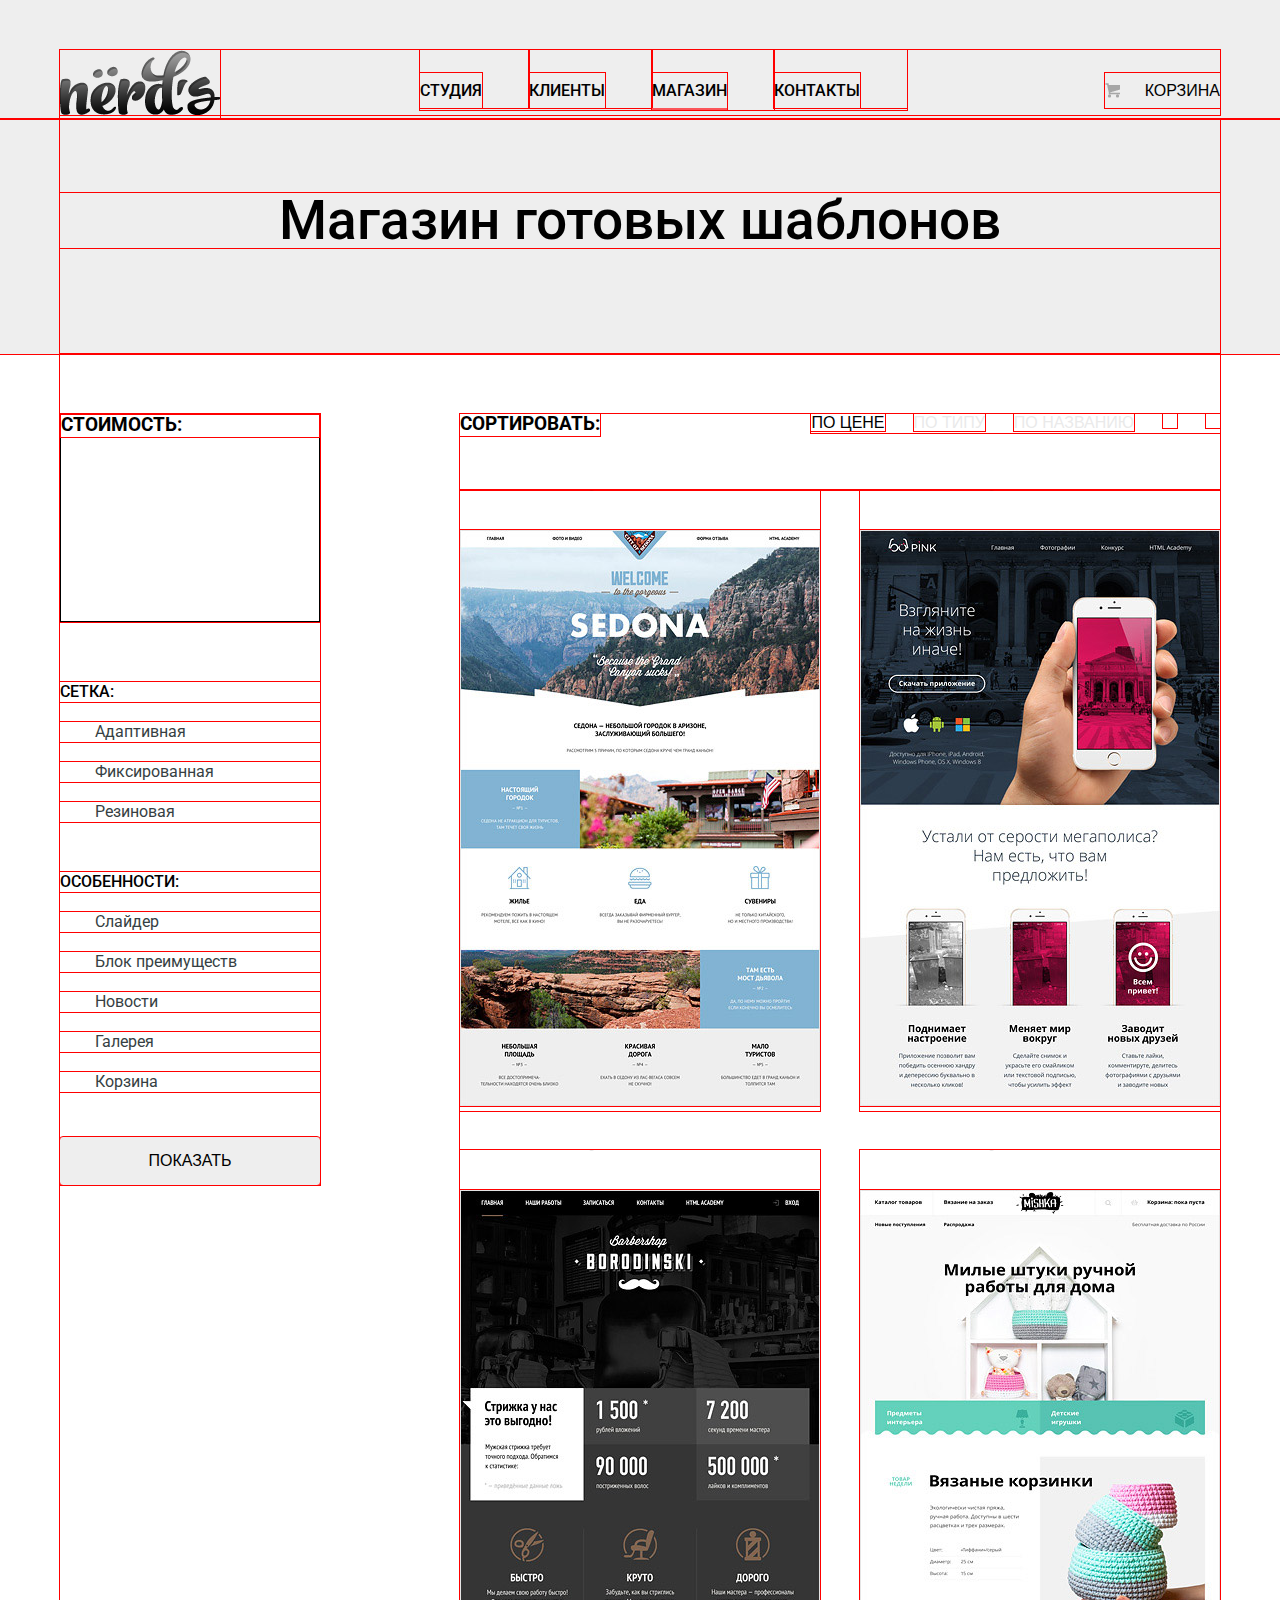
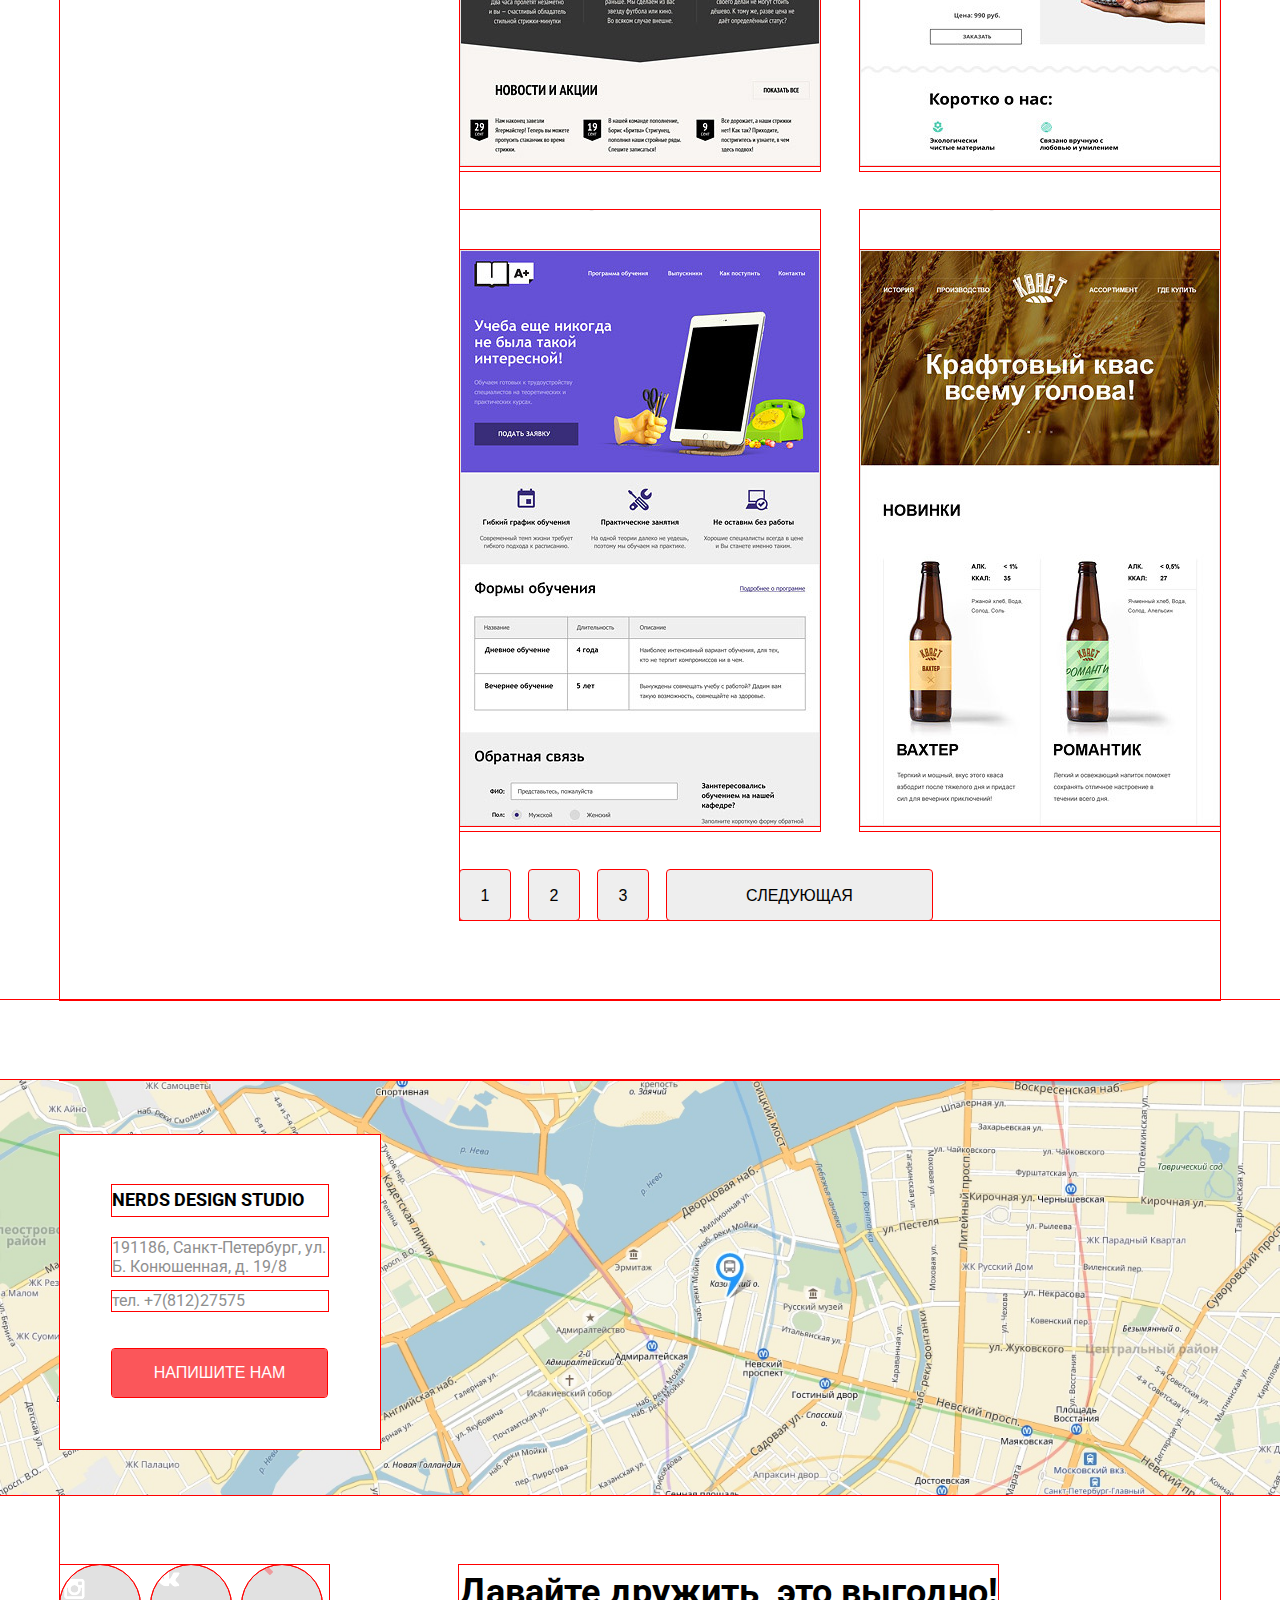
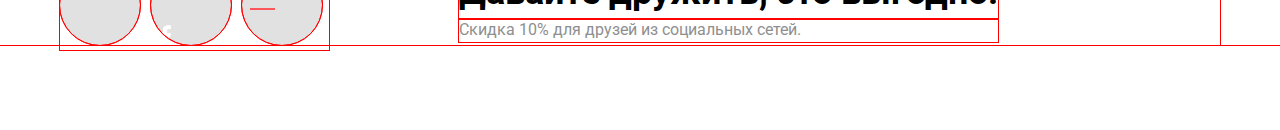
==== commit 82a761fe: "сделал модалку, стилизовал по мелочи" ====
--- a/catalog.html
+++ b/catalog.html
@@ -14,7 +14,7 @@
 				<ul>
 					<li><a href="#1">студия</a>
 					<li><a href="#1">клиенты</a>
-					<li><a href="https://stacss.github.io/nerds-site-site/catalog">магазин</a>
+					<li><a href="https://stacss.github.io/nerds-site-site/catalog"  class="active_page">магазин</a>
 					<li><a href="#1">контакты</a>
 				</ul>				
 			</nav>
@@ -34,7 +34,7 @@
 				</div>
 				<div class="radio">
 					<h4>сетка:</h4>
-					<input type="radio" name="adaptiv" id="adap">
+					<input type="radio" name="adaptiv" id="adap" checked>
 					<label for="adap">Адаптивная</label>
 					<input type="radio" name="adaptiv" id="fixed">
 					<label for="fixed">Фиксированная</label>
@@ -60,11 +60,11 @@
 				<div class="navigation">
 					<h3>сортировать:</h3>
 					<div>
-						<button>по цене</button>
+						<button class="btn_active">по цене</button>
 						<button>по типу</button>
 						<button>по названию</button>
-						<button>1</button>
-						<button>2</button>
+						<button class="btn_down btn_active"></button>
+						<button class="btn_up"></button>
 					</div>
 				</div>
 				<article class="lot">
@@ -136,7 +136,7 @@
 			</div>
 			
 		</section>		
-		<section class="pad">
+		<section class="pad_map">
 			<div class="map">
 			<script type="text/javascript" charset="utf-8" async src="https://api-maps.yandex.ru/services/constructor/1.0/js/?um=constructor%3A9ed2312c40c036fbbef878f5457f4377b45874c42839d3a9cd5196a290306c5a&amp;width=100%25&amp;height=415&amp;lang=ru_RU&amp;scroll=true"></script>
 				<div class="container_all">
@@ -144,13 +144,30 @@
 						<h5>nerds design studio</h5>
 						<p>191186, Санкт-Петербург,  ул. Б. Конюшенная, д. 19/8</p>
 						<a href="tel:+781227575">тел. +7(812)27575</a>
-						<button>напишите нам</button>
+						<button  class="btn_modal">напишите нам</button>
 					</div>
+					
+						<div class="modal">
+							<h2>Напишите нам</h2>
+							<div class="close"></div>
+							<div>
+								<h3>Ваше имя:</h3>
+								<input type="text" class="mini_textarea" placeholder="Представьтесь, пожалуйста">
+							</div>
+							<div>
+								<h3>Ваш e-mail:</h3>
+								<input type="text"  class="mini_textarea" placeholder="Для отправки ответа">
+							</div>
+							<h3>Текст письма:</h3>
+							<textarea class="big_textarea" placeholder="В свободной форме"></textarea>
+							<button type="submit" class="btn_modal btn--long">отправить</button>
+						</div>
+					
 				</div>
 			</div>
 		</section>
 	</main>
-	<footer class="container_all mar--b">
+	<footer class="container_all pad_foot mar--b">
 		<div class="wrapper_soc mar--b">
 			<div class="social vk-icon">
 				<a href="https://vk.com" target="_blank"></a>
@@ -167,5 +184,6 @@
 			<p>Скидка 10% для друзей из социальных сетей.</p>
 		</div>
 	</footer>
+	<script src="js/script.js"></script>
 </body>
 </html>--- a/css/style.css
+++ b/css/style.css
@@ -483,10 +483,10 @@
 	vertical-align: top;
 	text-decoration: none;
 	color: #000000;
-	margin-top: 32px;
+	margin-top: 23px;
 	margin-right: 47px;
 	text-transform: uppercase;
-	line-height: 1.1;
+	line-height: 2.2;
 	font-weight: 500;
 }
 nav a:hover {
@@ -509,24 +509,27 @@
 
 nav a {
 	display: inline-block;
+}
+.active_page {
+	border-bottom: 2px solid #fb565a;
 }
 .basket {
 	display: inline-block;
 	float: right;
 	text-align: right;
 	width: 115px;
-	height: 17px;
+	height: 35px;
 	color: #000000;
-	margin-top: 32px;
+	margin-top: 23px;
 	font-size: 16px;
 	font-weight: 500;
 	text-transform: uppercase;
-	line-height: 1.1;
+	line-height: 2.2;
 	background: none;
 	border: none;
 	background-image: url(../img/cart-icon.png);
 	background-repeat: no-repeat;
-	background-position: 0 0;
+	background-position: 0 10px;
 }
 .logo {
 	display: block;
@@ -611,10 +614,34 @@
 .sliders button:active {
 	background-color: #d7373b;
 }
-.clider_select > input{
+.clider_select {
 	position: absolute;
+	width: 110px;
+	height: 16px;
 	left: 50%;
-	bottom: 80px;
+	bottom: 100px;
+	margin-left: -45px;
+}
+.clider_select input {
+	display: none;
+}
+
+.clider_select label:before {
+	content: "";
+	position: relative;
+	display: inline-block;
+	width: 16px;
+	height: 16px;
+	-webkit-border-radius: 50%;
+	-moz-border-radius: 50%;
+	border-radius: 50%;
+	background-color: white;
+	margin-right: 18px;
+}
+.clider_select input:checked + label:before {
+	background-color: white;
+	background-image: url(../img/active.png);
+	background-position: 1px 1px;
 }
 .box_work {
 	width: 300px;
@@ -876,7 +903,7 @@
 	font-weight: 400;
 	margin-bottom: 38px;
 }
-.map_box > button {
+.btn_modal {
 	display: block;
 	width: 215px;
 	height: 48px;
@@ -891,10 +918,13 @@
 	-moz-border-radius: 3px;
 	border-radius: 3px;
 }
-.map_box button:hover {
+.btn--long {
+	width: 260px;
+}
+.btn_modal:hover {
 	background-color: #e74246;
 }
-.map_box button:active {
+.btn_modal:active {
 	background-color: #d7373b;
 }
 .social {
@@ -1089,35 +1119,68 @@
 }
 .modal {
 	position: absolute;
+	top: -100px;
+	left: 50%;
+	margin-left: -480px;
 	display: none;
 	width: 960px;
-	height: 590px;
 	padding: 80px 100px;
 	background: white ;
+	box-shadow: 0 20px 40px rgba(0,0,0,0.8);
 }
 .modal h2 {
 	display: block;
+	width: 500px;
 	font-size: 45px;
 	line-height: 1;
 	font-weight: 700;
 	margin-bottom: 50px;
 	text-align: left;
 }
-.modal > div {
+.modal div {
 	display: inline-block;
-}
-.modal div:nth-child(1) {
-	margin-right: 40px;
-}
-
+	margin-bottom: 40px;
+}
+.modal > div:nth-child(3) {
+	margin-right: 36px;
+}
 .modal h3 {
 	font-size: 16px;
 	font-weight: 700;
 	line-height: 1.1;
+	margin-bottom: 15px;
+}
+.close {
+	float: right;
+	width: 21px;
+	height: 21px;
+	background-image: url(../img/sprites.png);
+	background-position: -140px -139px ;
+}
+.modal h2 , .close {
+	display: inline-block;
 }
 .mini_textarea {
 	width: 360px;
 	height: 50px;
+}
+.big_textarea {
+	width: 760px;
+	height: 115px;
+	margin-bottom: 50px;	
+	vertical-align: top;
+	line-height: 3;
+}
+.mini_textarea,
+.big_textarea {
+	padding-left: 20px;
+	border: 2px solid #d7dcde;
+	-webkit-border-radius: 3px;
+	-moz-border-radius: 3px;
+	border-radius: 3px;
+	color: #a1a1a1;
+	font-size: 16px;
+	font-weight: 400;
 }
 .modal.visible {
 	display: block;
@@ -1278,7 +1341,7 @@
 	font-weight: 400;
 	color: #b2b2b2;	
 	height: 17px;
-	color: #000000;
+	color: #eaeaea;
 	font-size: 16px;
 	font-weight: 500;
 	text-transform: uppercase;
@@ -1286,8 +1349,42 @@
 	background: none;
 	border: none;
 }
+.navigation > div > button:hover{
+	color: #d6d6d6;
+}
+.navigation > div > button:active{
+	color: #000000;
+}
 .navigation button:nth-child(5) {
 	margin-right: 0px;
+}
+.navigation > div >.btn_down {
+	background: url(../img/sprites.png) no-repeat;
+	background-position: -292px -544px ;
+	width: 14px;
+	height:14px;
+}
+.navigation > div >.btn_down:hover {
+	background-position: -293px -594px ;
+}
+.navigation > div >.btn_down:active {
+	background-position: -291px -644px ;
+}
+.navigation > div >.btn_up {
+	background: url(../img/sprites.png) no-repeat;
+	background-position: -291px -392px ;
+	width: 14px;
+	height: 14px;
+}
+.navigation > div >.btn_up:hover {
+	background-position: -292px -441px ;
+}
+.navigation > div >.btn_up:active {
+	background-position: -292px -491px ;
+}
+.navigation > div >.btn_active {
+	color: #000000;
+	background-position: -291px -644px ;	
 }
 .lot {
 	position: relative;
@@ -1346,11 +1443,23 @@
 	height: 50px;
 	background-color: #eeeeee;
 	border: none;
+	font-size: 16px;
+	font-weight: 500;
+	line-height: 1.1;
 	margin-right: 15px;
+	text-transform: uppercase;
 	-webkit-border-radius: 3px;
 	-moz-border-radius: 3px;
 	border-radius: 3px;
 }
+.btn_num:hover {
+	background-color: #dfdfdf;
+}
+.btn_num:active {
+	background-color: #d5d5d5;
+	color: #b7b7b7;
+}
+
 .btn_next {
 	width: 265px;
 }
@@ -1404,31 +1513,12 @@
 }
 .slider div {
 	float: left;
-	width: 380px;
+	width: 430px;
 }
 .slider > img {
 	display: block;
 	float: left;
-	margin-left: 50px;
-}
-#slide2,  #slide3 {
+}
+#slide2, #slide3 {
 	display: none;
-}
-/* .slider {
-	display: none;
-}
-.slider:nth-child(2) {
-	display: block;
-}
-.one:nth-child(1):checked ~ .slider:nth-child(1) {
-	display: block;
-	
-}
-.one:nth-child(2):checked ~ .slider:nth-child(2) {
-	display: block;	
-
-}
-.one:nth-child(3):checked ~ .slider:nth-child(3) {
-	display: block;	
-} */
-
+}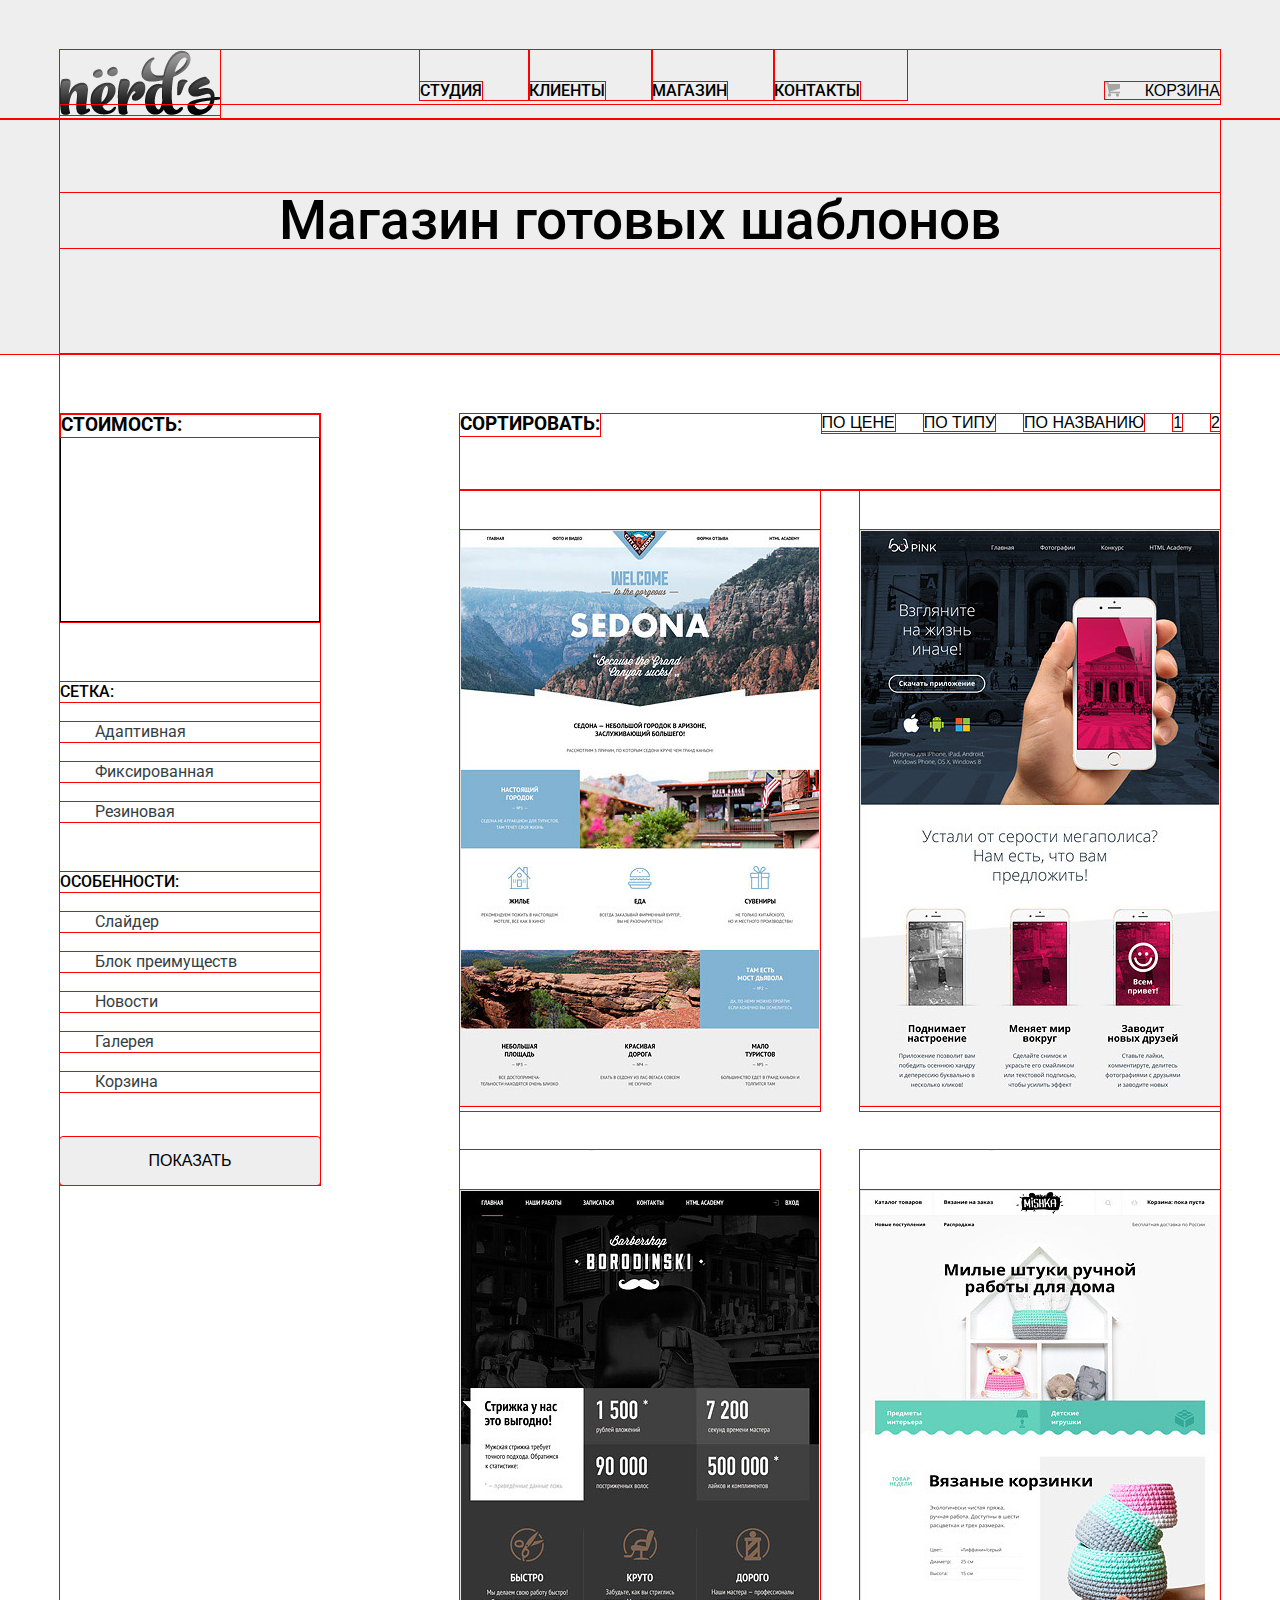
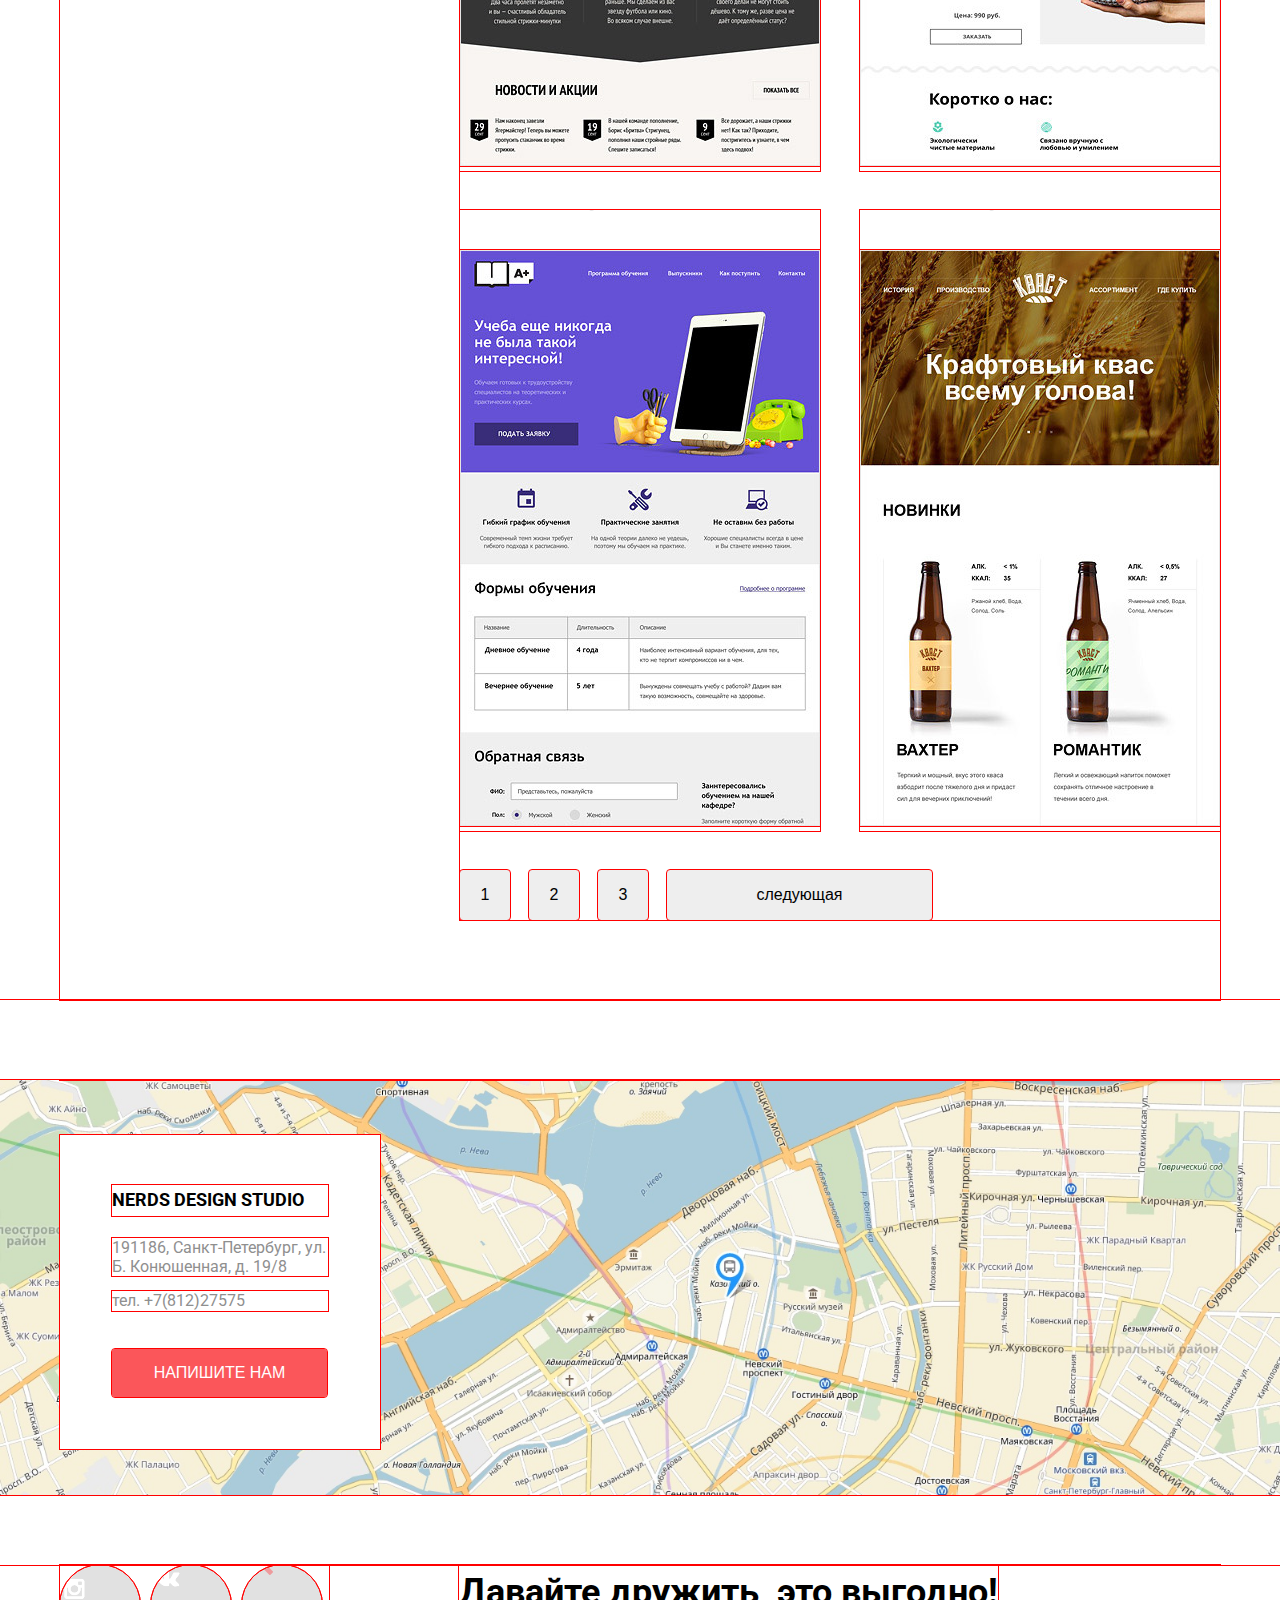
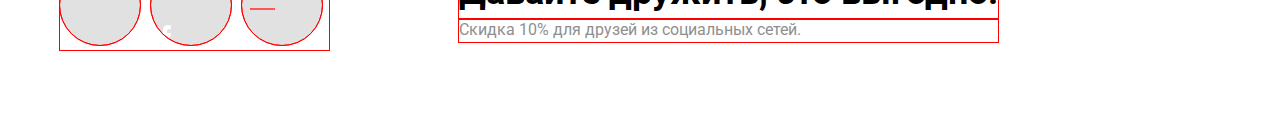
==== commit ddc156b7: "Merge remote-tracking branch 'refs/remotes/origin/master' into gh-page" ====
--- a/catalog.html
+++ b/catalog.html
@@ -14,7 +14,7 @@
 				<ul>
 					<li><a href="#1">студия</a>
 					<li><a href="#1">клиенты</a>
-					<li><a href="https://stacss.github.io/nerds-site-site/catalog"  class="active_page">магазин</a>
+					<li><a href="https://stacss.github.io/nerds-site-site/catalog">магазин</a>
 					<li><a href="#1">контакты</a>
 				</ul>				
 			</nav>
@@ -34,7 +34,7 @@
 				</div>
 				<div class="radio">
 					<h4>сетка:</h4>
-					<input type="radio" name="adaptiv" id="adap" checked>
+					<input type="radio" name="adaptiv" id="adap">
 					<label for="adap">Адаптивная</label>
 					<input type="radio" name="adaptiv" id="fixed">
 					<label for="fixed">Фиксированная</label>
@@ -60,11 +60,11 @@
 				<div class="navigation">
 					<h3>сортировать:</h3>
 					<div>
-						<button class="btn_active">по цене</button>
+						<button>по цене</button>
 						<button>по типу</button>
 						<button>по названию</button>
-						<button class="btn_down btn_active"></button>
-						<button class="btn_up"></button>
+						<button>1</button>
+						<button>2</button>
 					</div>
 				</div>
 				<article class="lot">
@@ -136,7 +136,7 @@
 			</div>
 			
 		</section>		
-		<section class="pad_map">
+		<section class="pad">
 			<div class="map">
 			<script type="text/javascript" charset="utf-8" async src="https://api-maps.yandex.ru/services/constructor/1.0/js/?um=constructor%3A9ed2312c40c036fbbef878f5457f4377b45874c42839d3a9cd5196a290306c5a&amp;width=100%25&amp;height=415&amp;lang=ru_RU&amp;scroll=true"></script>
 				<div class="container_all">
@@ -144,30 +144,13 @@
 						<h5>nerds design studio</h5>
 						<p>191186, Санкт-Петербург,  ул. Б. Конюшенная, д. 19/8</p>
 						<a href="tel:+781227575">тел. +7(812)27575</a>
-						<button  class="btn_modal">напишите нам</button>
+						<button>напишите нам</button>
 					</div>
-					
-						<div class="modal">
-							<h2>Напишите нам</h2>
-							<div class="close"></div>
-							<div>
-								<h3>Ваше имя:</h3>
-								<input type="text" class="mini_textarea" placeholder="Представьтесь, пожалуйста">
-							</div>
-							<div>
-								<h3>Ваш e-mail:</h3>
-								<input type="text"  class="mini_textarea" placeholder="Для отправки ответа">
-							</div>
-							<h3>Текст письма:</h3>
-							<textarea class="big_textarea" placeholder="В свободной форме"></textarea>
-							<button type="submit" class="btn_modal btn--long">отправить</button>
-						</div>
-					
 				</div>
 			</div>
 		</section>
 	</main>
-	<footer class="container_all pad_foot mar--b">
+	<footer class="container_all mar--b">
 		<div class="wrapper_soc mar--b">
 			<div class="social vk-icon">
 				<a href="https://vk.com" target="_blank"></a>
@@ -184,6 +167,5 @@
 			<p>Скидка 10% для друзей из социальных сетей.</p>
 		</div>
 	</footer>
-	<script src="js/script.js"></script>
 </body>
 </html>--- a/css/style.css
+++ b/css/style.css
@@ -483,10 +483,10 @@
 	vertical-align: top;
 	text-decoration: none;
 	color: #000000;
-	margin-top: 23px;
+	margin-top: 32px;
 	margin-right: 47px;
 	text-transform: uppercase;
-	line-height: 2.2;
+	line-height: 1.1;
 	font-weight: 500;
 }
 nav a:hover {
@@ -509,27 +509,24 @@
 
 nav a {
 	display: inline-block;
-}
-.active_page {
-	border-bottom: 2px solid #fb565a;
 }
 .basket {
 	display: inline-block;
 	float: right;
 	text-align: right;
 	width: 115px;
-	height: 35px;
+	height: 17px;
 	color: #000000;
-	margin-top: 23px;
+	margin-top: 32px;
 	font-size: 16px;
 	font-weight: 500;
 	text-transform: uppercase;
-	line-height: 2.2;
+	line-height: 1.1;
 	background: none;
 	border: none;
 	background-image: url(../img/cart-icon.png);
 	background-repeat: no-repeat;
-	background-position: 0 10px;
+	background-position: 0 0;
 }
 .logo {
 	display: block;
@@ -614,34 +611,10 @@
 .sliders button:active {
 	background-color: #d7373b;
 }
-.clider_select {
+.clider_select > input{
 	position: absolute;
-	width: 110px;
-	height: 16px;
 	left: 50%;
-	bottom: 100px;
-	margin-left: -45px;
-}
-.clider_select input {
-	display: none;
-}
-
-.clider_select label:before {
-	content: "";
-	position: relative;
-	display: inline-block;
-	width: 16px;
-	height: 16px;
-	-webkit-border-radius: 50%;
-	-moz-border-radius: 50%;
-	border-radius: 50%;
-	background-color: white;
-	margin-right: 18px;
-}
-.clider_select input:checked + label:before {
-	background-color: white;
-	background-image: url(../img/active.png);
-	background-position: 1px 1px;
+	bottom: 80px;
 }
 .box_work {
 	width: 300px;
@@ -903,7 +876,7 @@
 	font-weight: 400;
 	margin-bottom: 38px;
 }
-.btn_modal {
+.map_box > button {
 	display: block;
 	width: 215px;
 	height: 48px;
@@ -918,13 +891,10 @@
 	-moz-border-radius: 3px;
 	border-radius: 3px;
 }
-.btn--long {
-	width: 260px;
-}
-.btn_modal:hover {
+.map_box button:hover {
 	background-color: #e74246;
 }
-.btn_modal:active {
+.map_box button:active {
 	background-color: #d7373b;
 }
 .social {
@@ -1119,68 +1089,35 @@
 }
 .modal {
 	position: absolute;
-	top: -100px;
-	left: 50%;
-	margin-left: -480px;
 	display: none;
 	width: 960px;
+	height: 590px;
 	padding: 80px 100px;
 	background: white ;
-	box-shadow: 0 20px 40px rgba(0,0,0,0.8);
 }
 .modal h2 {
 	display: block;
-	width: 500px;
 	font-size: 45px;
 	line-height: 1;
 	font-weight: 700;
 	margin-bottom: 50px;
 	text-align: left;
 }
-.modal div {
+.modal > div {
 	display: inline-block;
-	margin-bottom: 40px;
-}
-.modal > div:nth-child(3) {
-	margin-right: 36px;
-}
+}
+.modal div:nth-child(1) {
+	margin-right: 40px;
+}
+
 .modal h3 {
 	font-size: 16px;
 	font-weight: 700;
 	line-height: 1.1;
-	margin-bottom: 15px;
-}
-.close {
-	float: right;
-	width: 21px;
-	height: 21px;
-	background-image: url(../img/sprites.png);
-	background-position: -140px -139px ;
-}
-.modal h2 , .close {
-	display: inline-block;
 }
 .mini_textarea {
 	width: 360px;
 	height: 50px;
-}
-.big_textarea {
-	width: 760px;
-	height: 115px;
-	margin-bottom: 50px;	
-	vertical-align: top;
-	line-height: 3;
-}
-.mini_textarea,
-.big_textarea {
-	padding-left: 20px;
-	border: 2px solid #d7dcde;
-	-webkit-border-radius: 3px;
-	-moz-border-radius: 3px;
-	border-radius: 3px;
-	color: #a1a1a1;
-	font-size: 16px;
-	font-weight: 400;
 }
 .modal.visible {
 	display: block;
@@ -1341,7 +1278,7 @@
 	font-weight: 400;
 	color: #b2b2b2;	
 	height: 17px;
-	color: #eaeaea;
+	color: #000000;
 	font-size: 16px;
 	font-weight: 500;
 	text-transform: uppercase;
@@ -1349,42 +1286,8 @@
 	background: none;
 	border: none;
 }
-.navigation > div > button:hover{
-	color: #d6d6d6;
-}
-.navigation > div > button:active{
-	color: #000000;
-}
 .navigation button:nth-child(5) {
 	margin-right: 0px;
-}
-.navigation > div >.btn_down {
-	background: url(../img/sprites.png) no-repeat;
-	background-position: -292px -544px ;
-	width: 14px;
-	height:14px;
-}
-.navigation > div >.btn_down:hover {
-	background-position: -293px -594px ;
-}
-.navigation > div >.btn_down:active {
-	background-position: -291px -644px ;
-}
-.navigation > div >.btn_up {
-	background: url(../img/sprites.png) no-repeat;
-	background-position: -291px -392px ;
-	width: 14px;
-	height: 14px;
-}
-.navigation > div >.btn_up:hover {
-	background-position: -292px -441px ;
-}
-.navigation > div >.btn_up:active {
-	background-position: -292px -491px ;
-}
-.navigation > div >.btn_active {
-	color: #000000;
-	background-position: -291px -644px ;	
 }
 .lot {
 	position: relative;
@@ -1443,23 +1346,11 @@
 	height: 50px;
 	background-color: #eeeeee;
 	border: none;
-	font-size: 16px;
-	font-weight: 500;
-	line-height: 1.1;
 	margin-right: 15px;
-	text-transform: uppercase;
 	-webkit-border-radius: 3px;
 	-moz-border-radius: 3px;
 	border-radius: 3px;
 }
-.btn_num:hover {
-	background-color: #dfdfdf;
-}
-.btn_num:active {
-	background-color: #d5d5d5;
-	color: #b7b7b7;
-}
-
 .btn_next {
 	width: 265px;
 }
@@ -1513,12 +1404,31 @@
 }
 .slider div {
 	float: left;
-	width: 430px;
+	width: 380px;
 }
 .slider > img {
 	display: block;
 	float: left;
-}
-#slide2, #slide3 {
+	margin-left: 50px;
+}
+#slide2,  #slide3 {
 	display: none;
-}+}
+/* .slider {
+	display: none;
+}
+.slider:nth-child(2) {
+	display: block;
+}
+.one:nth-child(1):checked ~ .slider:nth-child(1) {
+	display: block;
+	
+}
+.one:nth-child(2):checked ~ .slider:nth-child(2) {
+	display: block;	
+
+}
+.one:nth-child(3):checked ~ .slider:nth-child(3) {
+	display: block;	
+} */
+
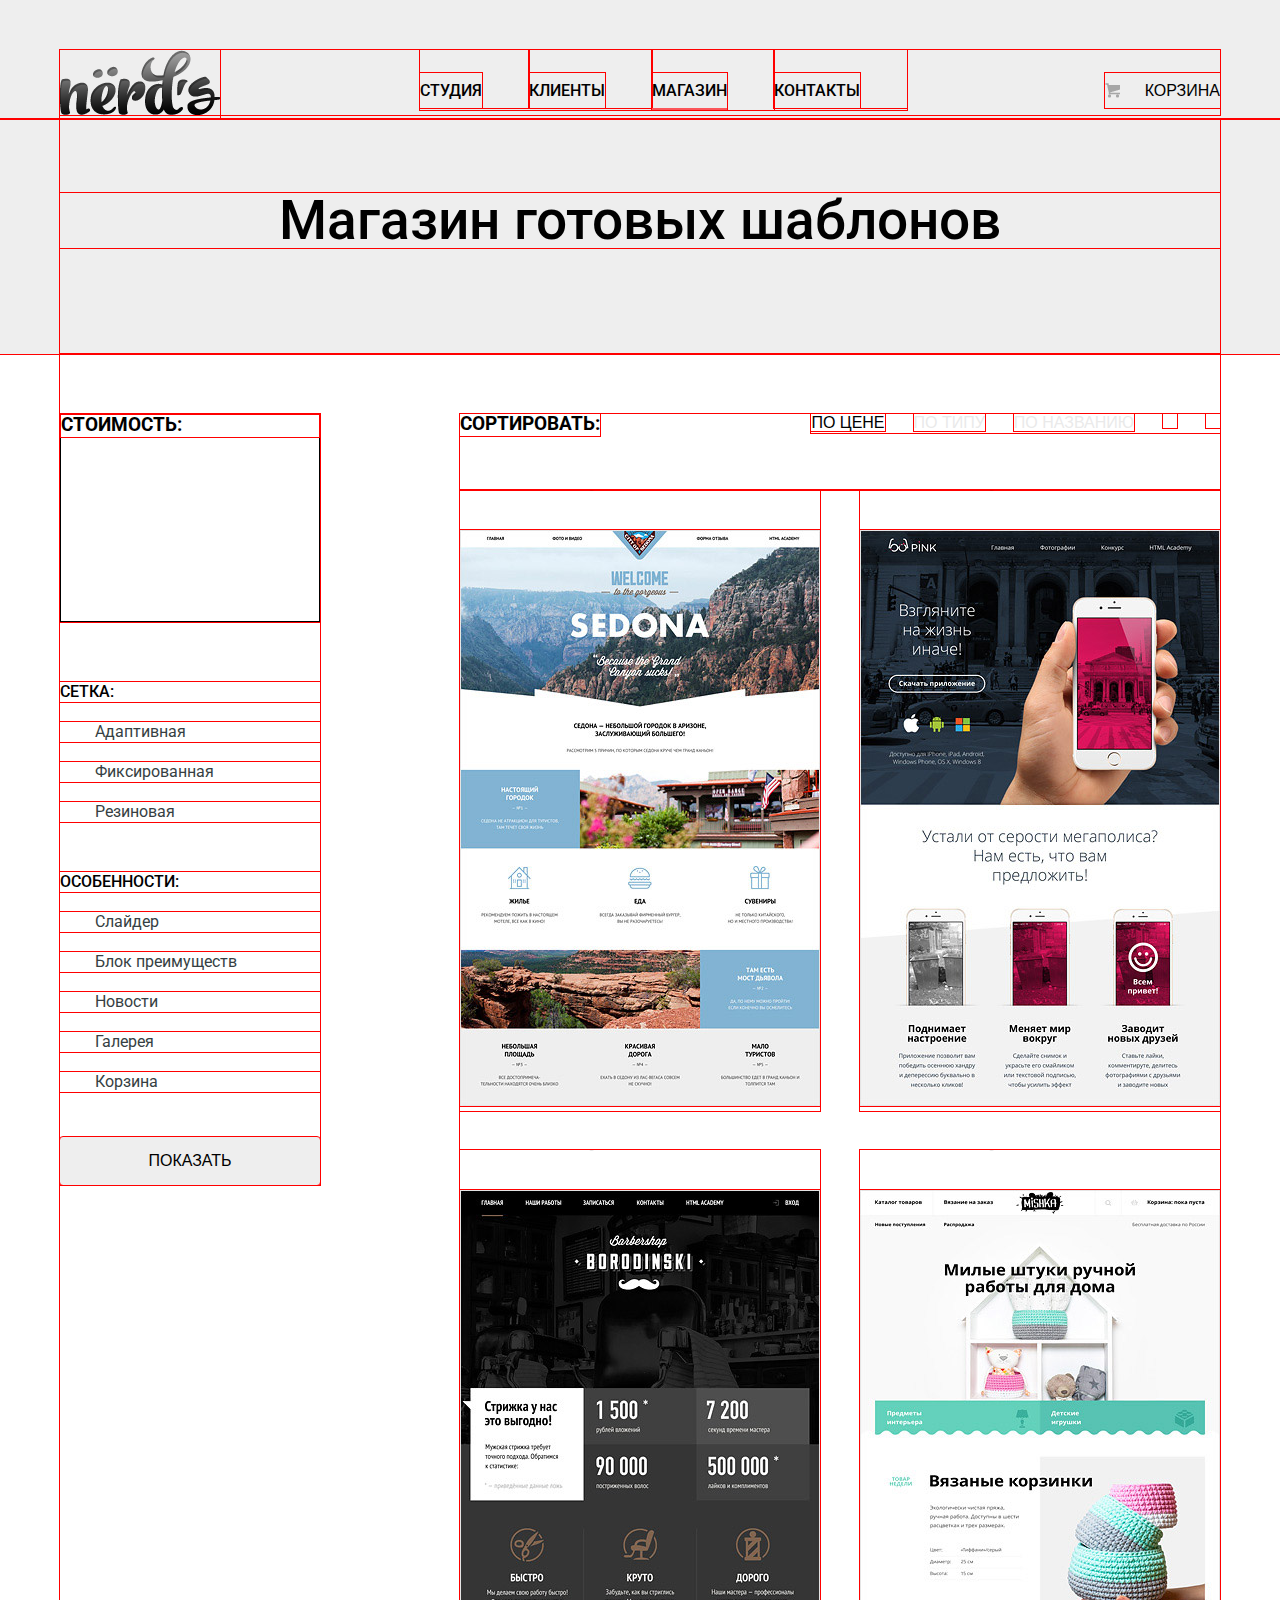
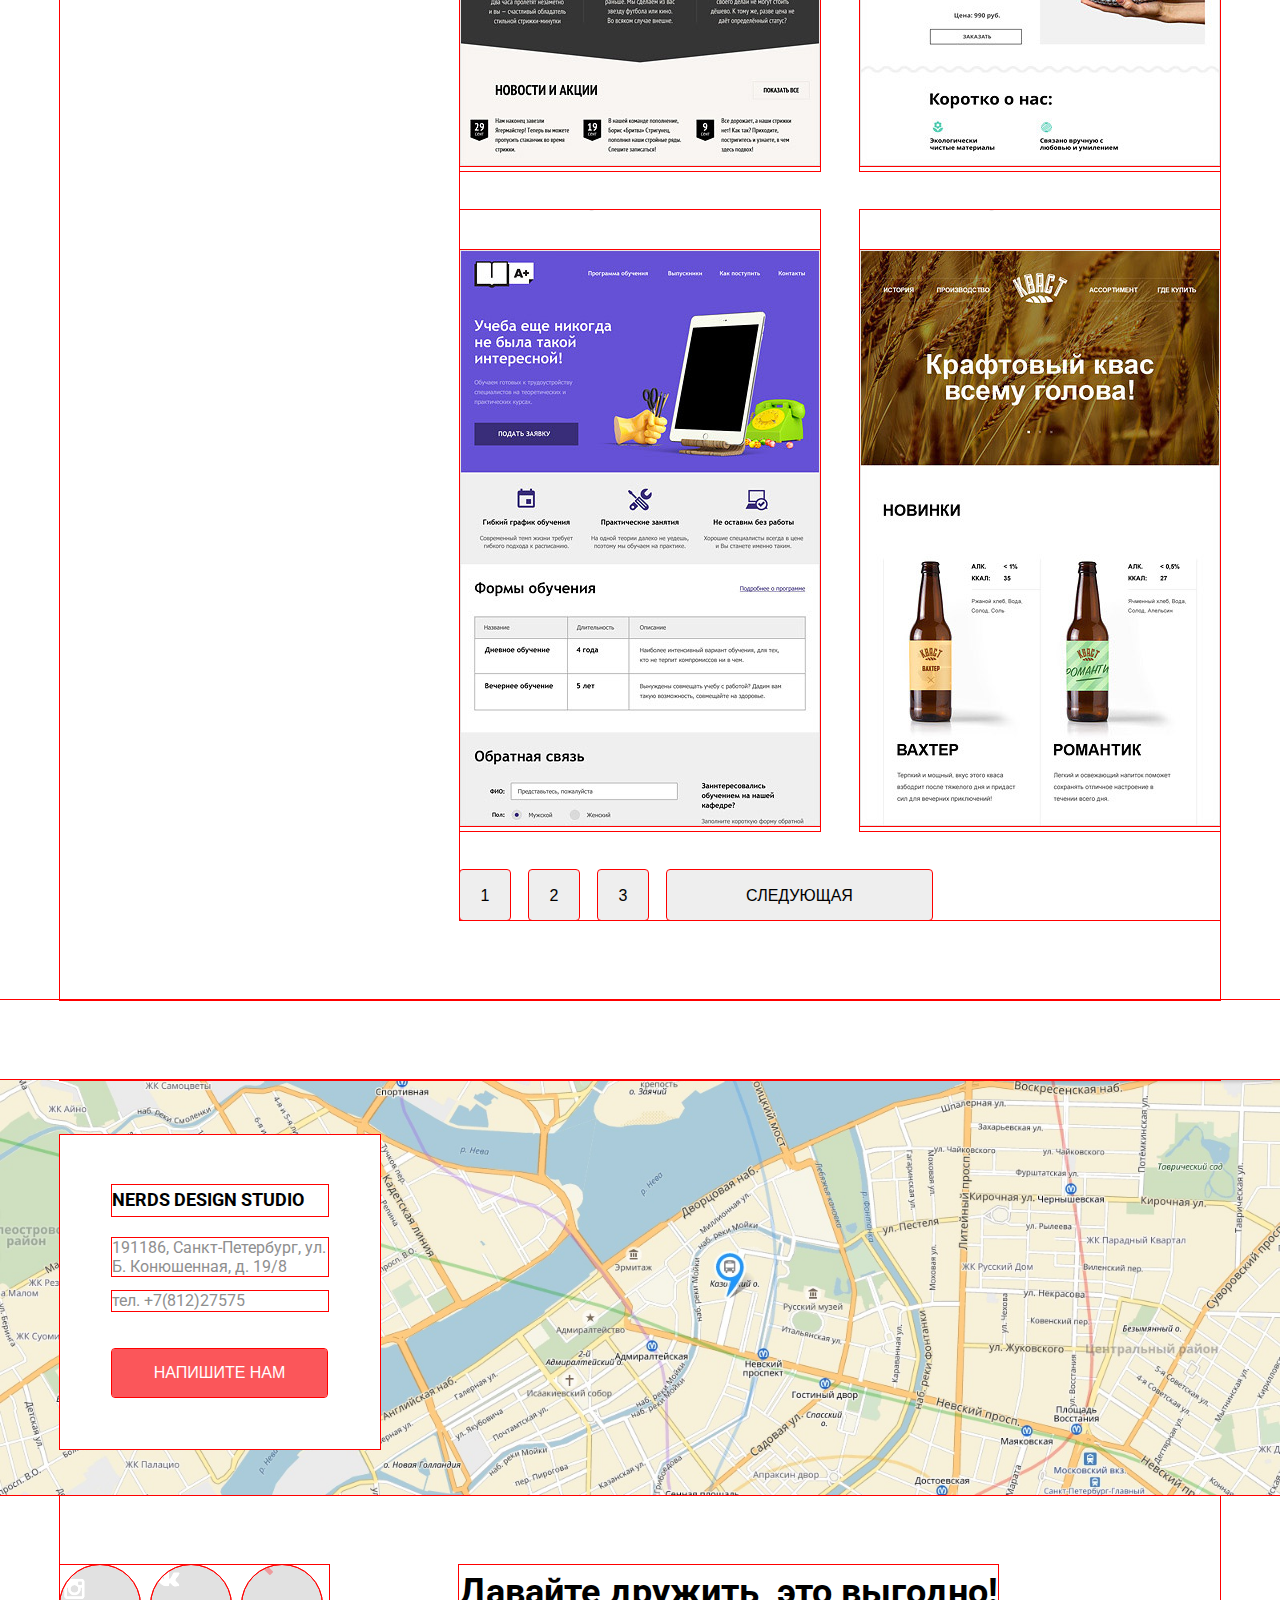
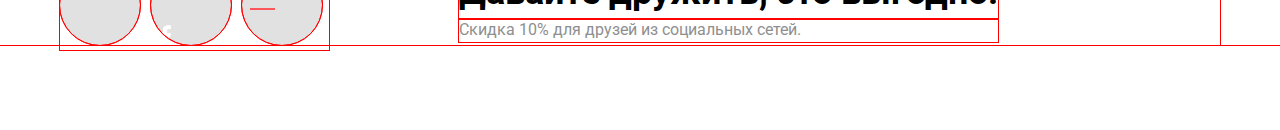
==== commit d310b66e: "Merge remote-tracking branch 'refs/remotes/origin/master' into gh-page" ====
--- a/catalog.html
+++ b/catalog.html
@@ -14,7 +14,7 @@
 				<ul>
 					<li><a href="#1">студия</a>
 					<li><a href="#1">клиенты</a>
-					<li><a href="https://stacss.github.io/nerds-site-site/catalog">магазин</a>
+					<li><a href="https://stacss.github.io/nerds-site-site/catalog"  class="active_page">магазин</a>
 					<li><a href="#1">контакты</a>
 				</ul>				
 			</nav>
@@ -34,7 +34,7 @@
 				</div>
 				<div class="radio">
 					<h4>сетка:</h4>
-					<input type="radio" name="adaptiv" id="adap">
+					<input type="radio" name="adaptiv" id="adap" checked>
 					<label for="adap">Адаптивная</label>
 					<input type="radio" name="adaptiv" id="fixed">
 					<label for="fixed">Фиксированная</label>
@@ -60,11 +60,11 @@
 				<div class="navigation">
 					<h3>сортировать:</h3>
 					<div>
-						<button>по цене</button>
+						<button class="btn_active">по цене</button>
 						<button>по типу</button>
 						<button>по названию</button>
-						<button>1</button>
-						<button>2</button>
+						<button class="btn_down btn_active"></button>
+						<button class="btn_up"></button>
 					</div>
 				</div>
 				<article class="lot">
@@ -136,7 +136,7 @@
 			</div>
 			
 		</section>		
-		<section class="pad">
+		<section class="pad_map">
 			<div class="map">
 			<script type="text/javascript" charset="utf-8" async src="https://api-maps.yandex.ru/services/constructor/1.0/js/?um=constructor%3A9ed2312c40c036fbbef878f5457f4377b45874c42839d3a9cd5196a290306c5a&amp;width=100%25&amp;height=415&amp;lang=ru_RU&amp;scroll=true"></script>
 				<div class="container_all">
@@ -144,13 +144,30 @@
 						<h5>nerds design studio</h5>
 						<p>191186, Санкт-Петербург,  ул. Б. Конюшенная, д. 19/8</p>
 						<a href="tel:+781227575">тел. +7(812)27575</a>
-						<button>напишите нам</button>
+						<button  class="btn_modal">напишите нам</button>
 					</div>
+					
+						<div class="modal">
+							<h2>Напишите нам</h2>
+							<div class="close"></div>
+							<div>
+								<h3>Ваше имя:</h3>
+								<input type="text" class="mini_textarea" placeholder="Представьтесь, пожалуйста">
+							</div>
+							<div>
+								<h3>Ваш e-mail:</h3>
+								<input type="text"  class="mini_textarea" placeholder="Для отправки ответа">
+							</div>
+							<h3>Текст письма:</h3>
+							<textarea class="big_textarea" placeholder="В свободной форме"></textarea>
+							<button type="submit" class="btn_modal btn--long">отправить</button>
+						</div>
+					
 				</div>
 			</div>
 		</section>
 	</main>
-	<footer class="container_all mar--b">
+	<footer class="container_all pad_foot mar--b">
 		<div class="wrapper_soc mar--b">
 			<div class="social vk-icon">
 				<a href="https://vk.com" target="_blank"></a>
@@ -167,5 +184,6 @@
 			<p>Скидка 10% для друзей из социальных сетей.</p>
 		</div>
 	</footer>
+	<script src="js/script.js"></script>
 </body>
 </html>--- a/css/style.css
+++ b/css/style.css
@@ -483,10 +483,10 @@
 	vertical-align: top;
 	text-decoration: none;
 	color: #000000;
-	margin-top: 32px;
+	margin-top: 23px;
 	margin-right: 47px;
 	text-transform: uppercase;
-	line-height: 1.1;
+	line-height: 2.2;
 	font-weight: 500;
 }
 nav a:hover {
@@ -509,24 +509,27 @@
 
 nav a {
 	display: inline-block;
+}
+.active_page {
+	border-bottom: 2px solid #fb565a;
 }
 .basket {
 	display: inline-block;
 	float: right;
 	text-align: right;
 	width: 115px;
-	height: 17px;
+	height: 35px;
 	color: #000000;
-	margin-top: 32px;
+	margin-top: 23px;
 	font-size: 16px;
 	font-weight: 500;
 	text-transform: uppercase;
-	line-height: 1.1;
+	line-height: 2.2;
 	background: none;
 	border: none;
 	background-image: url(../img/cart-icon.png);
 	background-repeat: no-repeat;
-	background-position: 0 0;
+	background-position: 0 10px;
 }
 .logo {
 	display: block;
@@ -611,10 +614,34 @@
 .sliders button:active {
 	background-color: #d7373b;
 }
-.clider_select > input{
+.clider_select {
 	position: absolute;
+	width: 110px;
+	height: 16px;
 	left: 50%;
-	bottom: 80px;
+	bottom: 100px;
+	margin-left: -45px;
+}
+.clider_select input {
+	display: none;
+}
+
+.clider_select label:before {
+	content: "";
+	position: relative;
+	display: inline-block;
+	width: 16px;
+	height: 16px;
+	-webkit-border-radius: 50%;
+	-moz-border-radius: 50%;
+	border-radius: 50%;
+	background-color: white;
+	margin-right: 18px;
+}
+.clider_select input:checked + label:before {
+	background-color: white;
+	background-image: url(../img/active.png);
+	background-position: 1px 1px;
 }
 .box_work {
 	width: 300px;
@@ -876,7 +903,7 @@
 	font-weight: 400;
 	margin-bottom: 38px;
 }
-.map_box > button {
+.btn_modal {
 	display: block;
 	width: 215px;
 	height: 48px;
@@ -891,10 +918,13 @@
 	-moz-border-radius: 3px;
 	border-radius: 3px;
 }
-.map_box button:hover {
+.btn--long {
+	width: 260px;
+}
+.btn_modal:hover {
 	background-color: #e74246;
 }
-.map_box button:active {
+.btn_modal:active {
 	background-color: #d7373b;
 }
 .social {
@@ -1089,35 +1119,68 @@
 }
 .modal {
 	position: absolute;
+	top: -100px;
+	left: 50%;
+	margin-left: -480px;
 	display: none;
 	width: 960px;
-	height: 590px;
 	padding: 80px 100px;
 	background: white ;
+	box-shadow: 0 20px 40px rgba(0,0,0,0.8);
 }
 .modal h2 {
 	display: block;
+	width: 500px;
 	font-size: 45px;
 	line-height: 1;
 	font-weight: 700;
 	margin-bottom: 50px;
 	text-align: left;
 }
-.modal > div {
+.modal div {
 	display: inline-block;
-}
-.modal div:nth-child(1) {
-	margin-right: 40px;
-}
-
+	margin-bottom: 40px;
+}
+.modal > div:nth-child(3) {
+	margin-right: 36px;
+}
 .modal h3 {
 	font-size: 16px;
 	font-weight: 700;
 	line-height: 1.1;
+	margin-bottom: 15px;
+}
+.close {
+	float: right;
+	width: 21px;
+	height: 21px;
+	background-image: url(../img/sprites.png);
+	background-position: -140px -139px ;
+}
+.modal h2 , .close {
+	display: inline-block;
 }
 .mini_textarea {
 	width: 360px;
 	height: 50px;
+}
+.big_textarea {
+	width: 760px;
+	height: 115px;
+	margin-bottom: 50px;	
+	vertical-align: top;
+	line-height: 3;
+}
+.mini_textarea,
+.big_textarea {
+	padding-left: 20px;
+	border: 2px solid #d7dcde;
+	-webkit-border-radius: 3px;
+	-moz-border-radius: 3px;
+	border-radius: 3px;
+	color: #a1a1a1;
+	font-size: 16px;
+	font-weight: 400;
 }
 .modal.visible {
 	display: block;
@@ -1278,7 +1341,7 @@
 	font-weight: 400;
 	color: #b2b2b2;	
 	height: 17px;
-	color: #000000;
+	color: #eaeaea;
 	font-size: 16px;
 	font-weight: 500;
 	text-transform: uppercase;
@@ -1286,8 +1349,42 @@
 	background: none;
 	border: none;
 }
+.navigation > div > button:hover{
+	color: #d6d6d6;
+}
+.navigation > div > button:active{
+	color: #000000;
+}
 .navigation button:nth-child(5) {
 	margin-right: 0px;
+}
+.navigation > div >.btn_down {
+	background: url(../img/sprites.png) no-repeat;
+	background-position: -292px -544px ;
+	width: 14px;
+	height:14px;
+}
+.navigation > div >.btn_down:hover {
+	background-position: -293px -594px ;
+}
+.navigation > div >.btn_down:active {
+	background-position: -291px -644px ;
+}
+.navigation > div >.btn_up {
+	background: url(../img/sprites.png) no-repeat;
+	background-position: -291px -392px ;
+	width: 14px;
+	height: 14px;
+}
+.navigation > div >.btn_up:hover {
+	background-position: -292px -441px ;
+}
+.navigation > div >.btn_up:active {
+	background-position: -292px -491px ;
+}
+.navigation > div >.btn_active {
+	color: #000000;
+	background-position: -291px -644px ;	
 }
 .lot {
 	position: relative;
@@ -1346,11 +1443,23 @@
 	height: 50px;
 	background-color: #eeeeee;
 	border: none;
+	font-size: 16px;
+	font-weight: 500;
+	line-height: 1.1;
 	margin-right: 15px;
+	text-transform: uppercase;
 	-webkit-border-radius: 3px;
 	-moz-border-radius: 3px;
 	border-radius: 3px;
 }
+.btn_num:hover {
+	background-color: #dfdfdf;
+}
+.btn_num:active {
+	background-color: #d5d5d5;
+	color: #b7b7b7;
+}
+
 .btn_next {
 	width: 265px;
 }
@@ -1404,31 +1513,12 @@
 }
 .slider div {
 	float: left;
-	width: 380px;
+	width: 430px;
 }
 .slider > img {
 	display: block;
 	float: left;
-	margin-left: 50px;
-}
-#slide2,  #slide3 {
+}
+#slide2, #slide3 {
 	display: none;
-}
-/* .slider {
-	display: none;
-}
-.slider:nth-child(2) {
-	display: block;
-}
-.one:nth-child(1):checked ~ .slider:nth-child(1) {
-	display: block;
-	
-}
-.one:nth-child(2):checked ~ .slider:nth-child(2) {
-	display: block;	
-
-}
-.one:nth-child(3):checked ~ .slider:nth-child(3) {
-	display: block;	
-} */
-
+}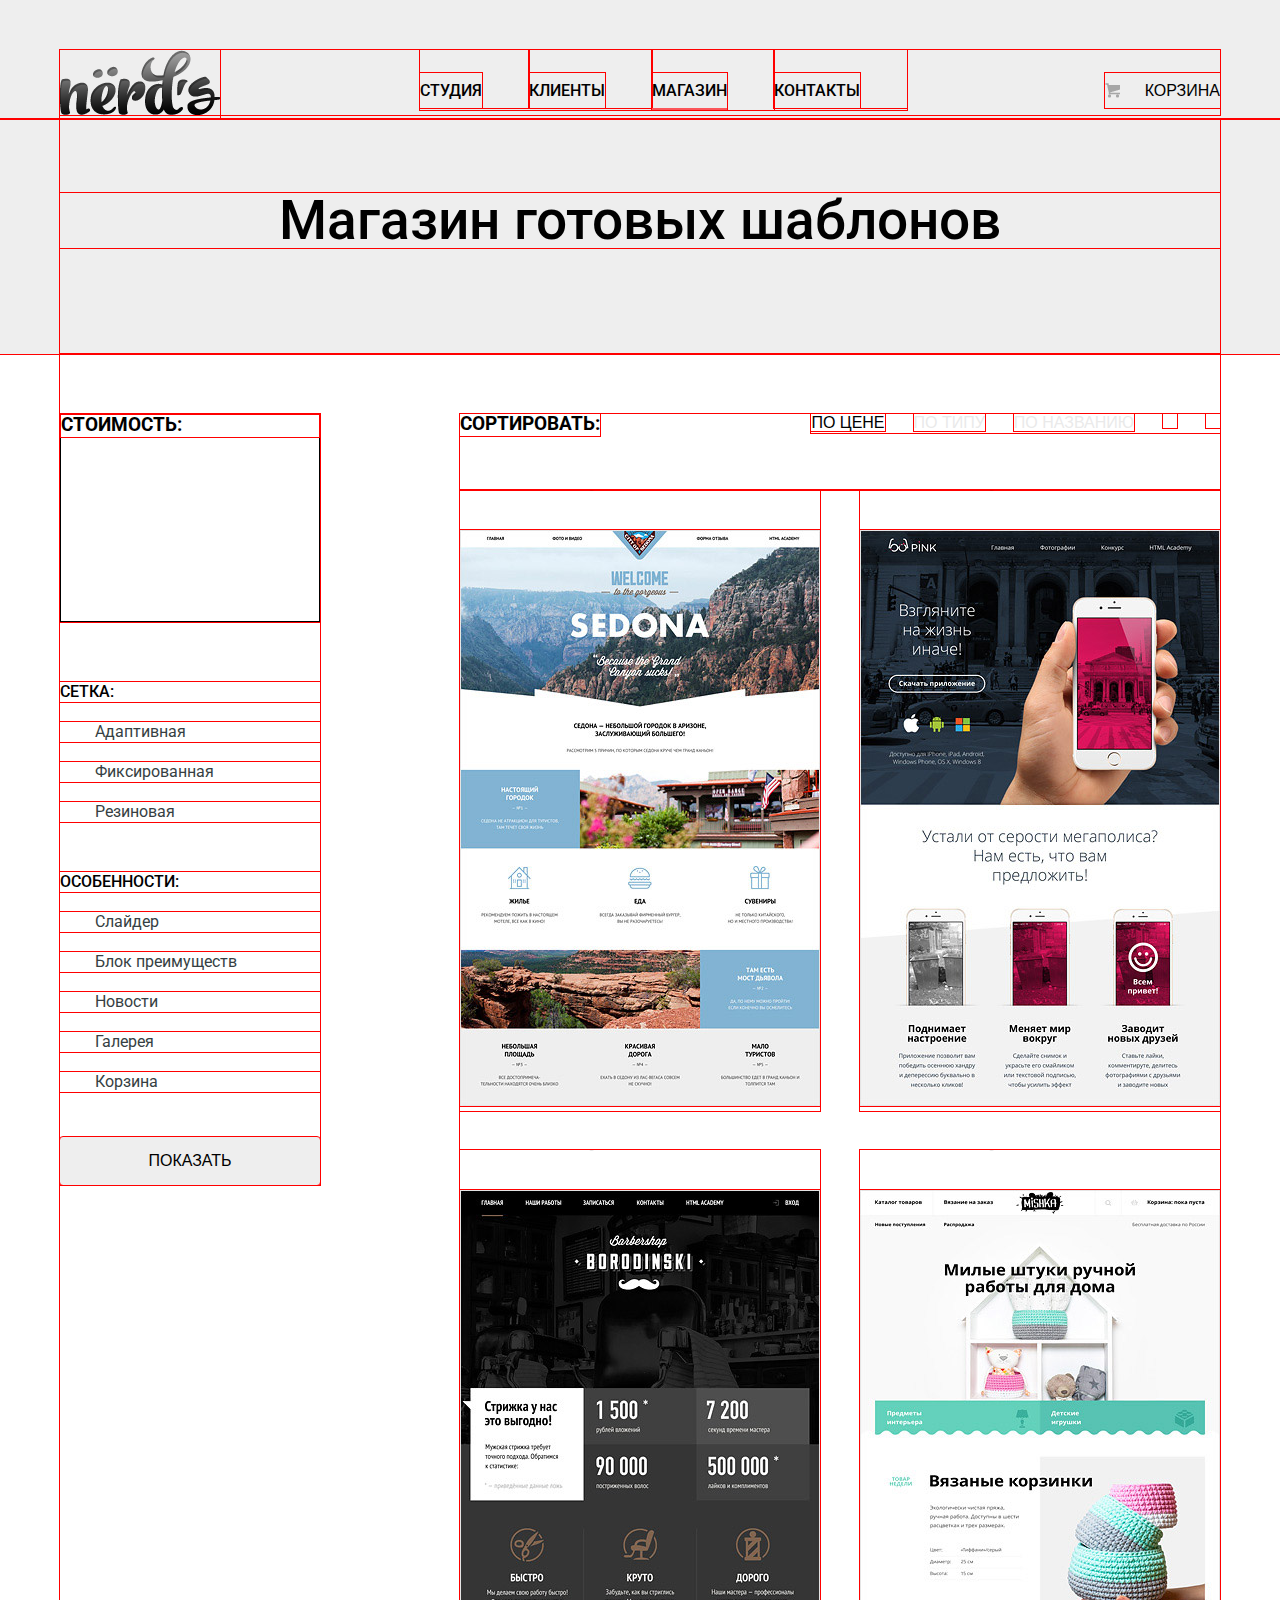
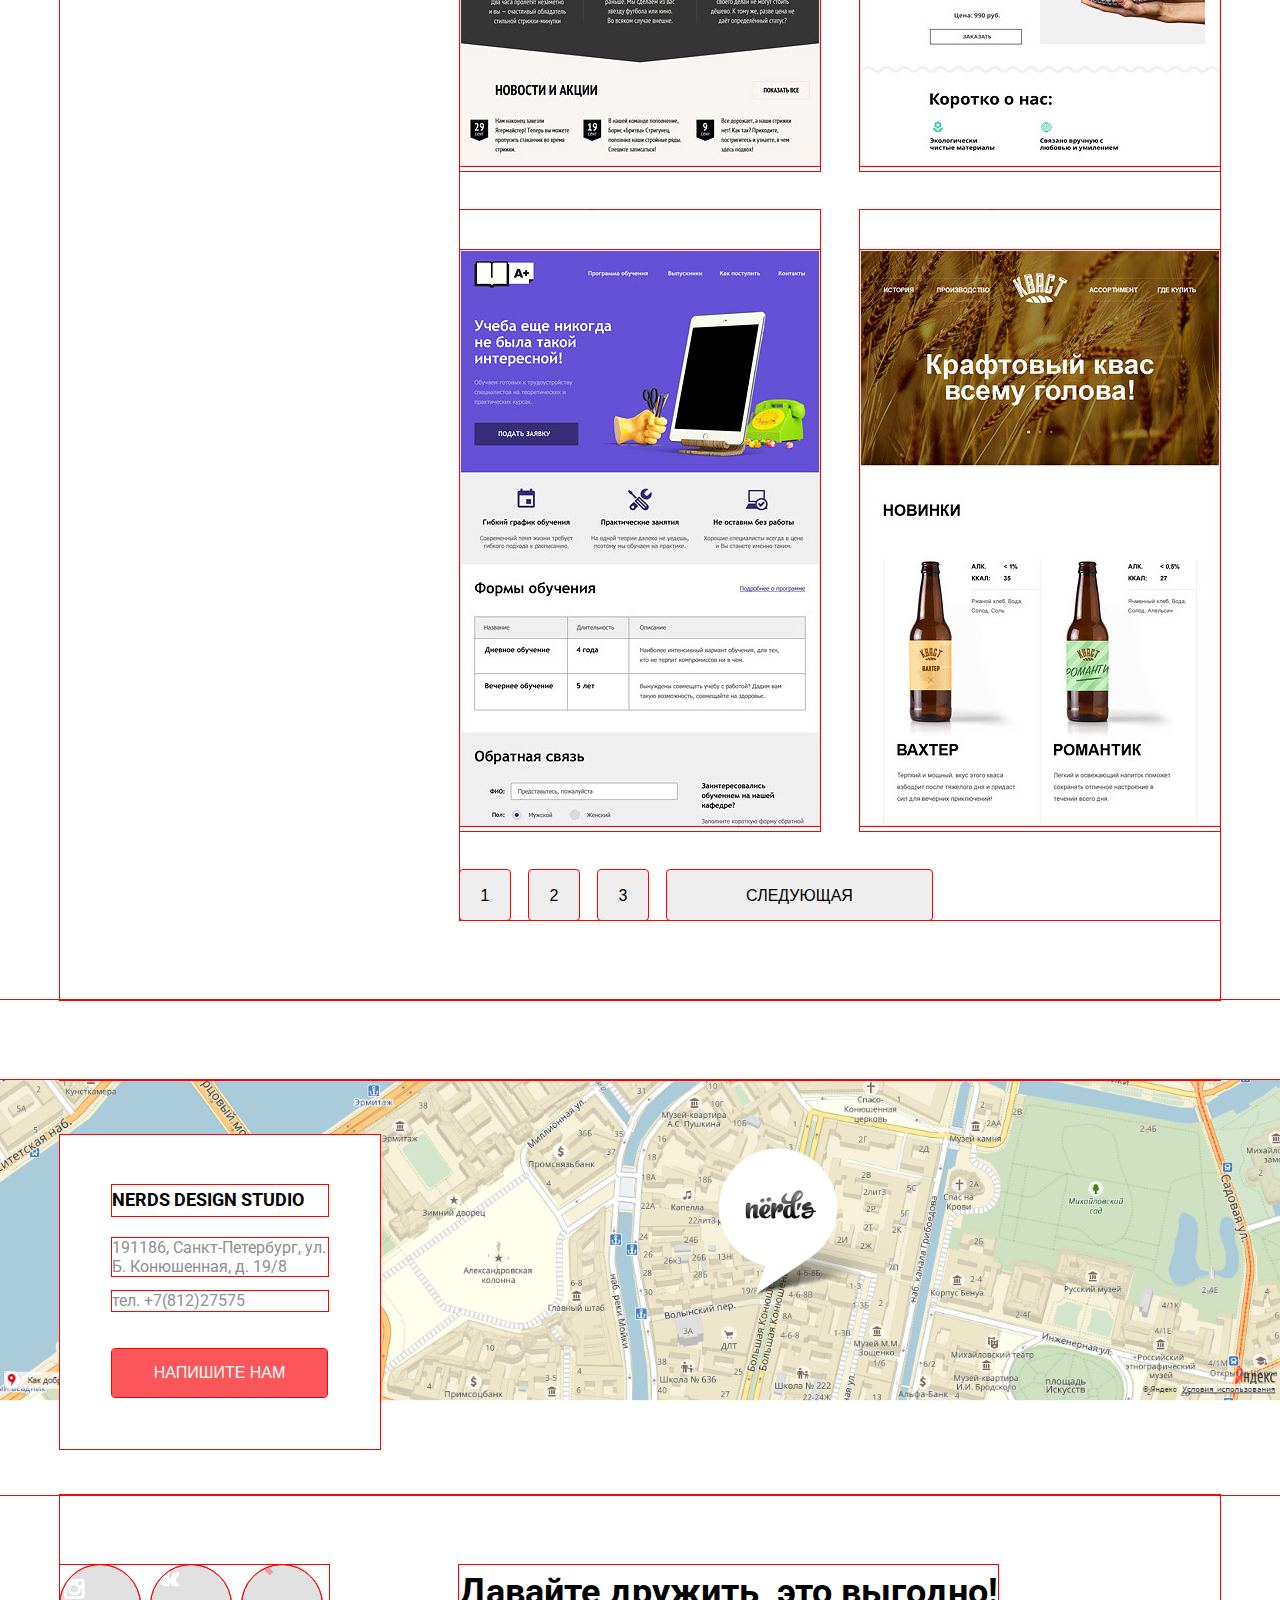
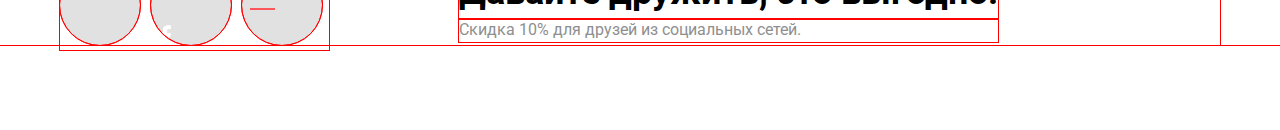
==== commit 6bd4dbaa: "добавил отредактированную карту в магазин" ====
--- a/catalog.html
+++ b/catalog.html
@@ -137,8 +137,8 @@
 			
 		</section>		
 		<section class="pad_map">
-			<div class="map">
-			<script type="text/javascript" charset="utf-8" async src="https://api-maps.yandex.ru/services/constructor/1.0/js/?um=constructor%3A9ed2312c40c036fbbef878f5457f4377b45874c42839d3a9cd5196a290306c5a&amp;width=100%25&amp;height=415&amp;lang=ru_RU&amp;scroll=true"></script>
+			<div class="map" id="map" style="width: 100%; height: 415px">
+				
 				<div class="container_all">
 					<div class="map_box">
 						<h5>nerds design studio</h5>
@@ -184,6 +184,8 @@
 			<p>Скидка 10% для друзей из социальных сетей.</p>
 		</div>
 	</footer>
-	<script src="js/script.js"></script>
+	<script src="https://api-maps.yandex.ru/2.0-stable/?load=package.standard&lang=ru-RU" type="text/javascript"></script>
+    <script src="js/map.js" type="text/javascript"></script>
+	<script src="js/script.js" ></script>
 </body>
 </html>--- a/css/style.css
+++ b/css/style.css
@@ -575,6 +575,8 @@
 .sliders {
 	position: relative;
 	min-height: 413px;
+	text-align: center;
+	overflow: hidden;
 }
 .sliders h2 {
 	display: block;
@@ -584,6 +586,7 @@
 	line-height: 1.1;
 	font-weight: 500;
 	font-size: 55px;
+	text-align: left;
 }
 .sliders p {
 	color: black;
@@ -614,19 +617,22 @@
 .sliders button:active {
 	background-color: #d7373b;
 }
-.clider_select {
-	position: absolute;
-	width: 110px;
+.sliders>input + label{
+	display: inline-block;
+	position: relative;
+	z-index: 20;
+	width: 16px;
 	height: 16px;
-	left: 50%;
+	top: 298px;
+	left: 6px;
 	bottom: 100px;
-	margin-left: -45px;
-}
-.clider_select input {
+	margin-right: 16px;
+}
+.sliders input {
 	display: none;
 }
 
-.clider_select label:before {
+.sliders>input + label:before {
 	content: "";
 	position: relative;
 	display: inline-block;
@@ -638,7 +644,7 @@
 	background-color: white;
 	margin-right: 18px;
 }
-.clider_select input:checked + label:before {
+.sliders>input:checked + label:before {
 	background-color: white;
 	background-image: url(../img/active.png);
 	background-position: 1px 1px;
@@ -864,7 +870,7 @@
 	position: relative;
 	width: 100%;
 	height: 415px;
-	background: url(../img/map.jpg) 0 0 no-repeat;
+	background: url(../img/map.png) 0 0 no-repeat;
 	-webkit-background-size: auto;
 	background-size: 100%;
 }
@@ -1432,9 +1438,6 @@
 .market .lot:nth-child(even) {
 	margin-right: 40px;
 }
-/* .mar--r {
-	margin-right: 40px; 
-} */
 .scroll {
 	display: block;
 }
@@ -1510,15 +1513,30 @@
 }
 .slider {
 	width: 100%;
+	height: 413px;
+	visibility: hidden;
+	position: absolute;
+	top: 0;
 }
 .slider div {
 	float: left;
 	width: 430px;
 }
+.slider:nth-child(6) div {
+	width: 700px;
+	position: absolute;
+}
 .slider > img {
 	display: block;
 	float: left;
 }
-#slide2, #slide3 {
-	display: none;
+.slider:nth-child(6) > img {
+	display: block;
+	float: right;
+}
+.slider:nth-child(6) p {
+	width: 430px;
+}
+.sliders>input:checked + label + .slider {
+	visibility: visible;
 }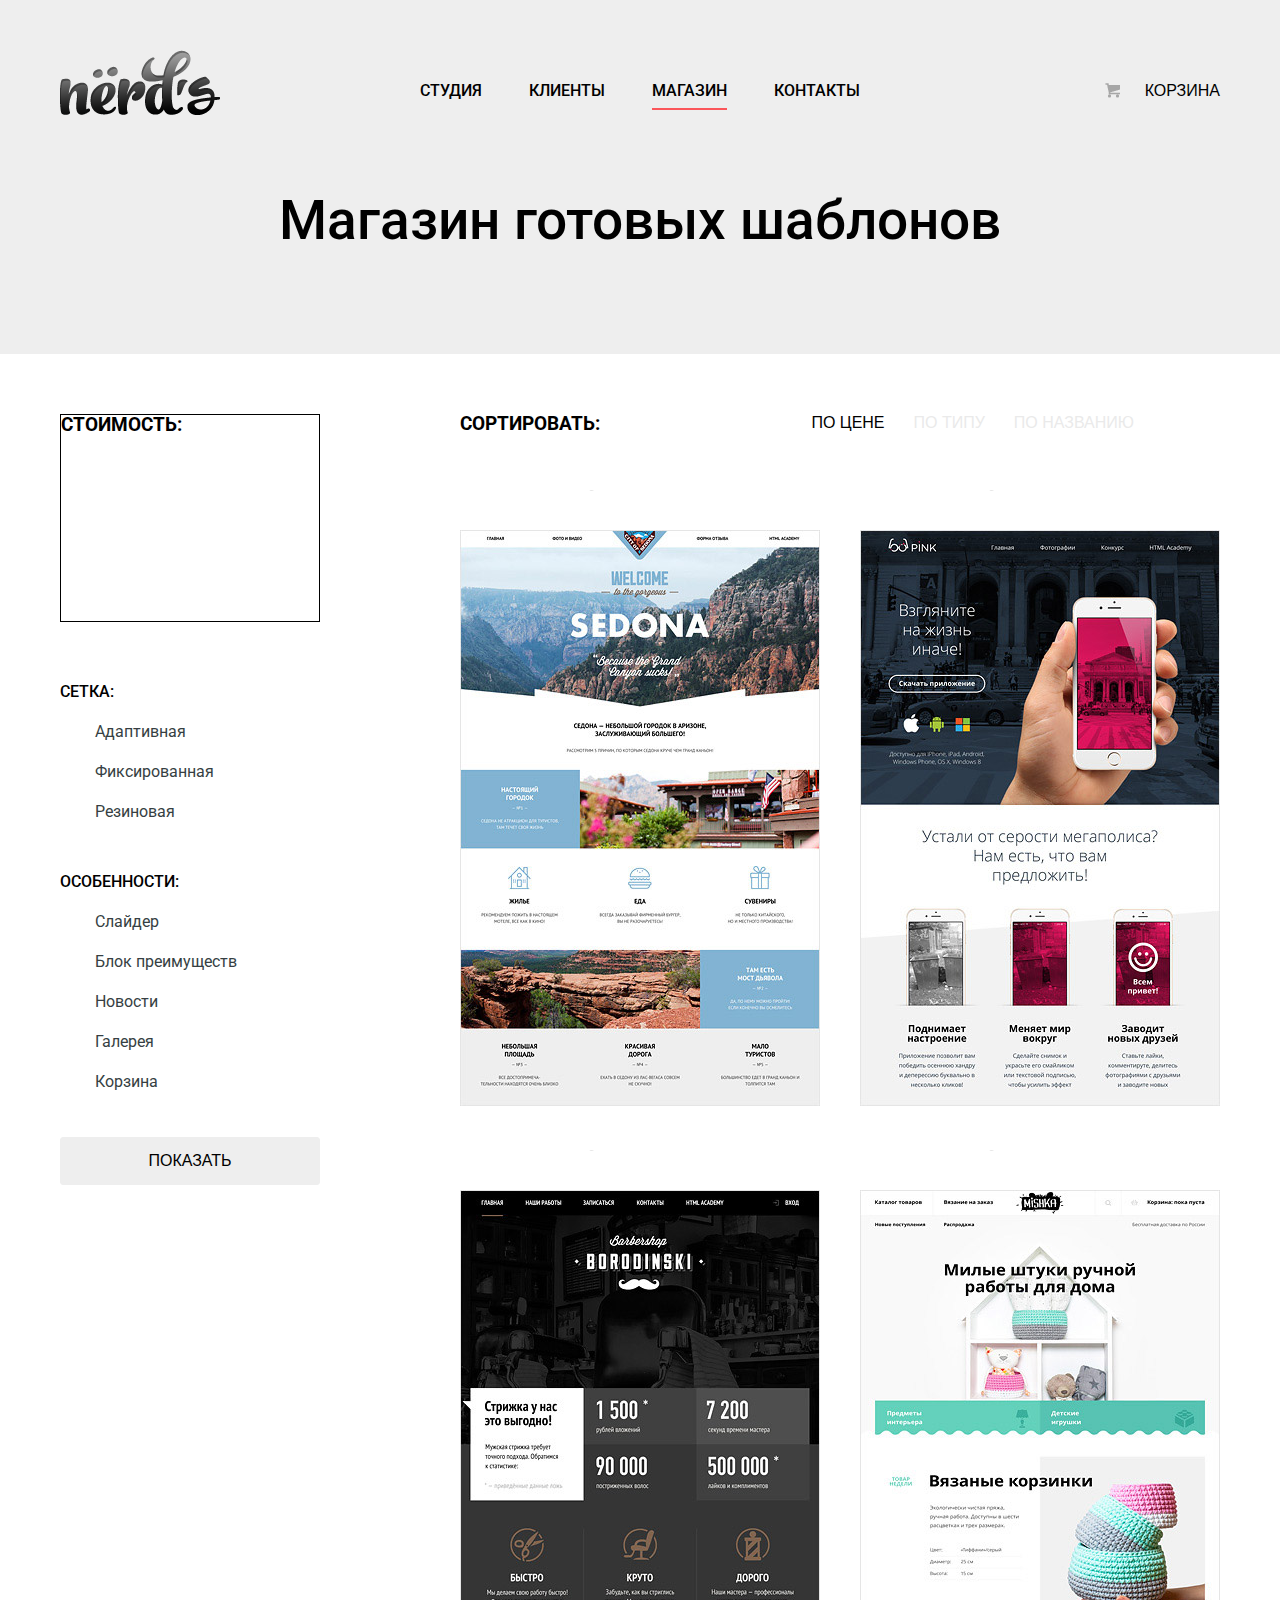
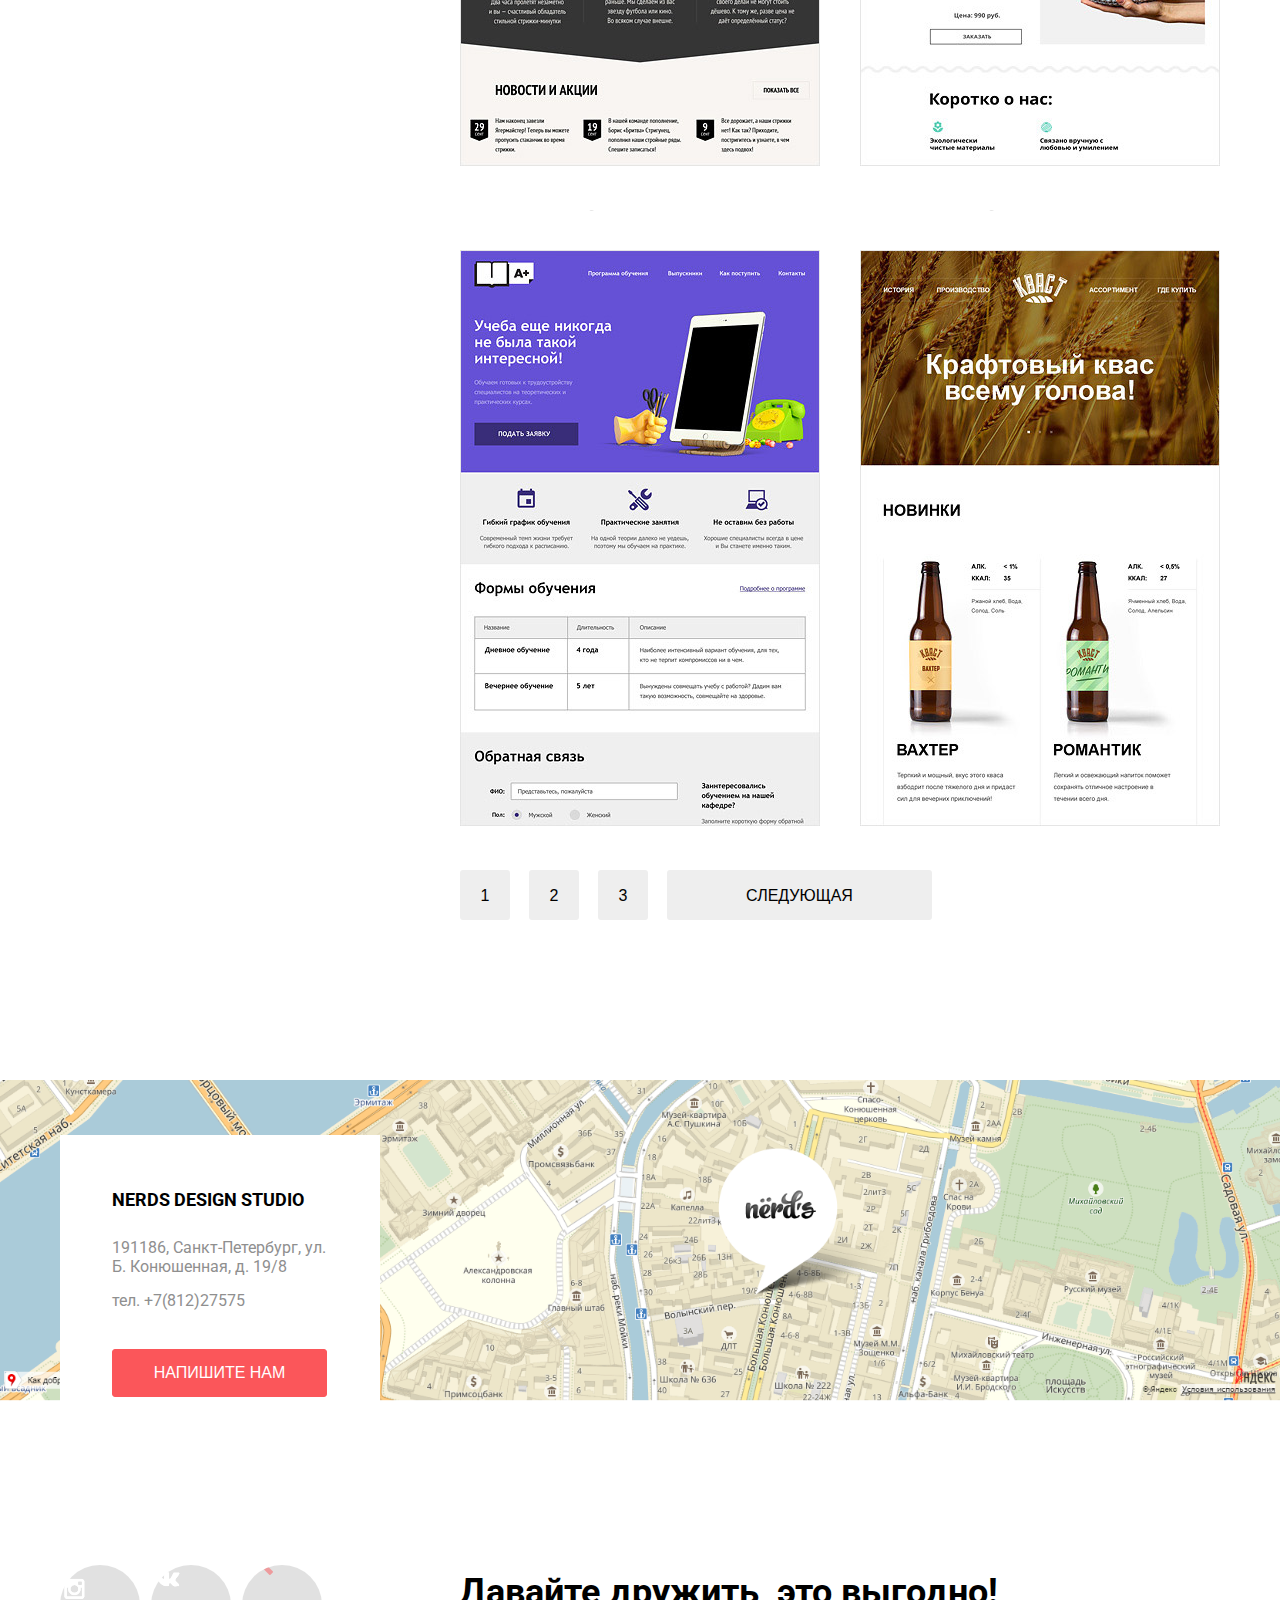
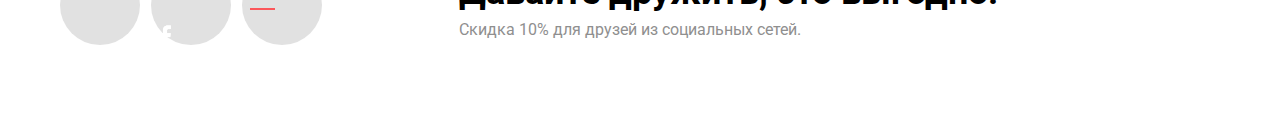
==== commit bf414711: "сделал рабочие ссылки" ====
--- a/catalog.html
+++ b/catalog.html
@@ -9,13 +9,13 @@
 <body>
 	<header class="bg--grey">
 		<div class="container_all">
-			<a href="../index.html" class="logo"><img src="img/logo.png" alt="логотип"></a>
+			<a href="https://stacss.github.io/nerds-site-site" class="logo"><img src="img/logo.png" alt="логотип"></a>
 			<nav>
 				<ul>
-					<li><a href="#1">студия</a>
-					<li><a href="#1">клиенты</a>
+					<li><a href="https://stacss.github.io/nerds-site-site">студия</a>
+					<li><a href="https://stacss.github.io/nerds-site-site/index.html#clients">клиенты</a>
 					<li><a href="https://stacss.github.io/nerds-site-site/catalog"  class="active_page">магазин</a>
-					<li><a href="#1">контакты</a>
+					<li><a href="#adress">контакты</a>
 				</ul>				
 			</nav>
 			<button class="basket">корзина</button> <!-- Внимание тут не сработал font-width -->
@@ -136,7 +136,7 @@
 			</div>
 			
 		</section>		
-		<section class="pad_map">
+		<section class="pad_map" id="adress">
 			<div class="map" id="map" style="width: 100%; height: 415px">
 				
 				<div class="container_all">
--- a/css/style.css
+++ b/css/style.css
@@ -450,7 +450,6 @@
 	padding: 0;
 	font-family: 'Roboto', sans-serif;
 	box-sizing: border-box;
-	outline: 1px solid red ;
 	}
 body {
 	width: 100%;
@@ -668,7 +667,7 @@
 	color: #283136;
 	font-weight: 400;	
 }
-.box_work:nth-child(3n+3) {
+.box_work:last-child {
 	margin: 0px;
 }
 .btn {
@@ -1175,7 +1174,9 @@
 	height: 115px;
 	margin-bottom: 50px;	
 	vertical-align: top;
-	line-height: 3;
+	line-height: 1.3;
+	text-align: top;
+	padding-top: 20px;
 }
 .mini_textarea,
 .big_textarea {
@@ -1187,6 +1188,21 @@
 	color: #a1a1a1;
 	font-size: 16px;
 	font-weight: 400;
+}
+.close:hover {
+	background-position: -138px -40px ;
+}
+.close:active {
+	background-position: -140px -91px ;
+}
+.mini_textarea:hover,
+.big_textarea:hover {
+	border: 2px solid #b4b9bb;
+}
+.mini_textarea:focus,
+.big_textarea:focus {
+	border: 2px solid #000000;
+	color: #505050;
 }
 .modal.visible {
 	display: block;
